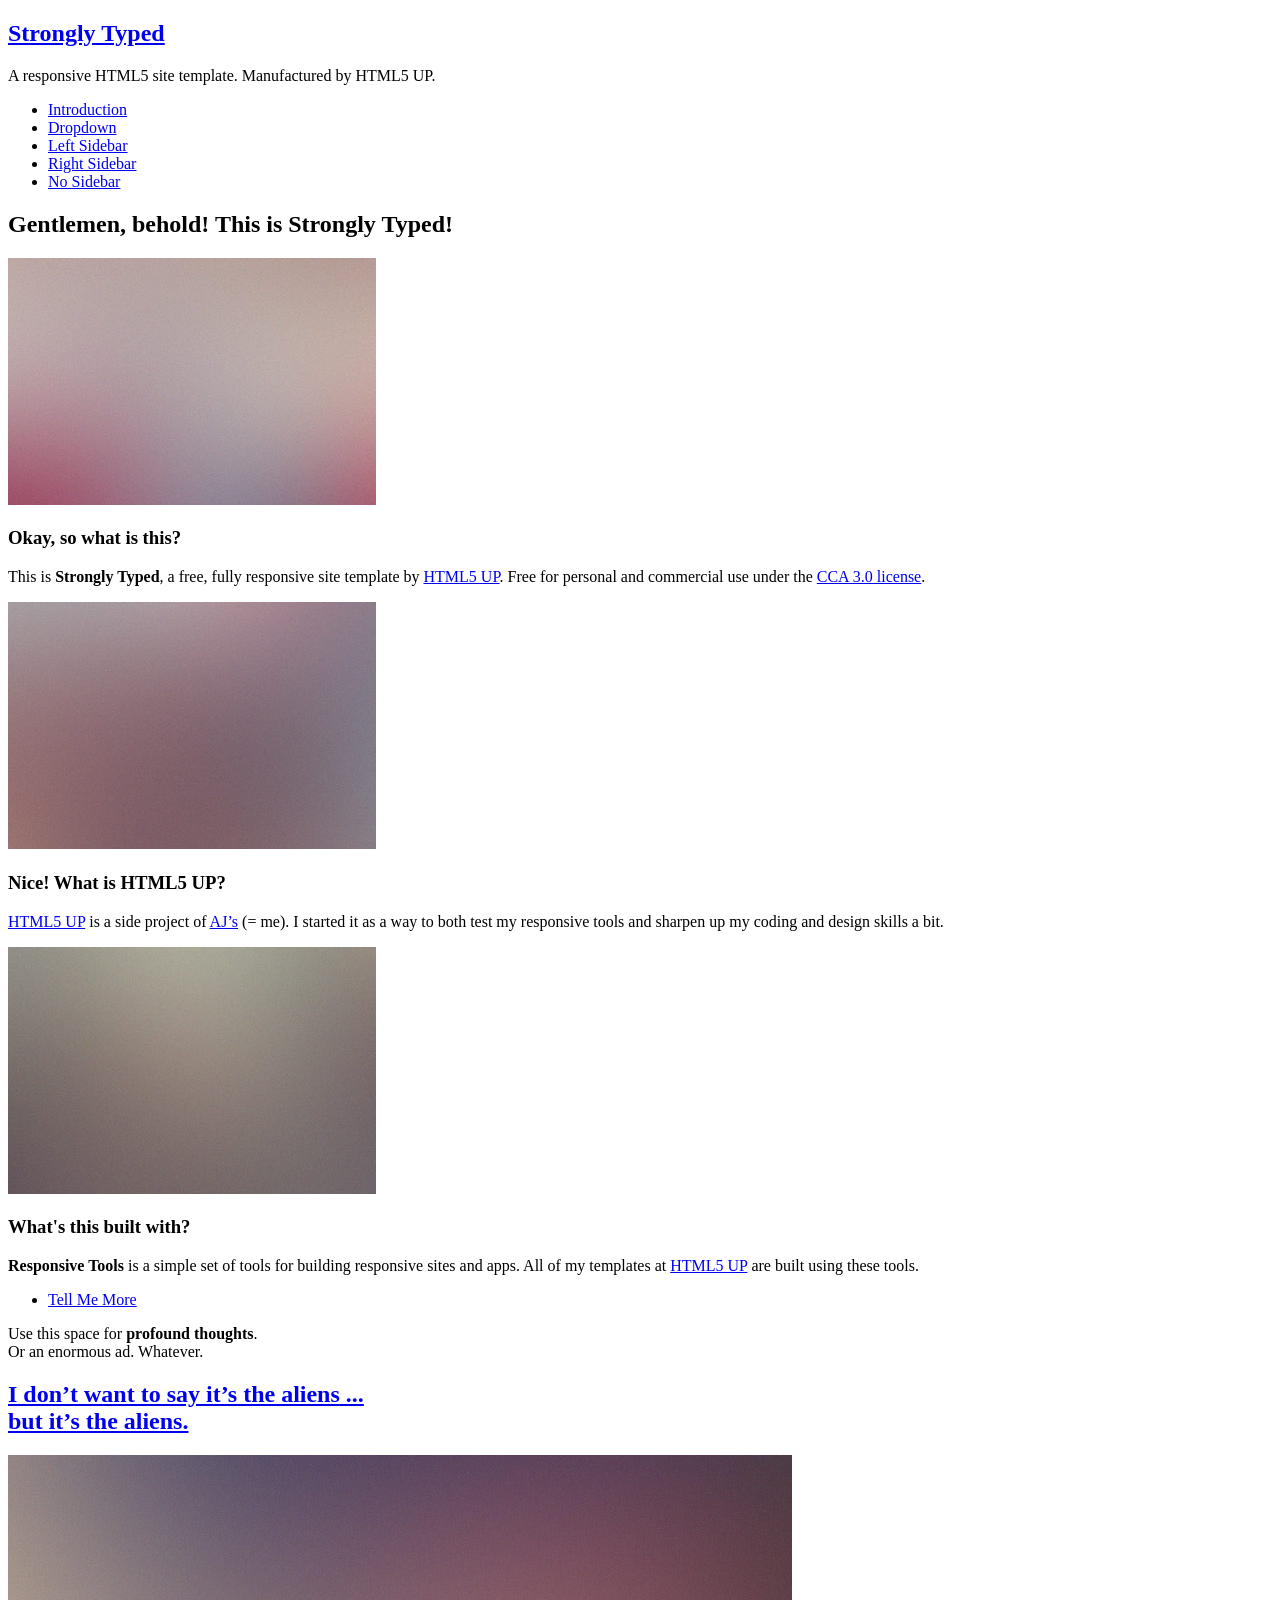
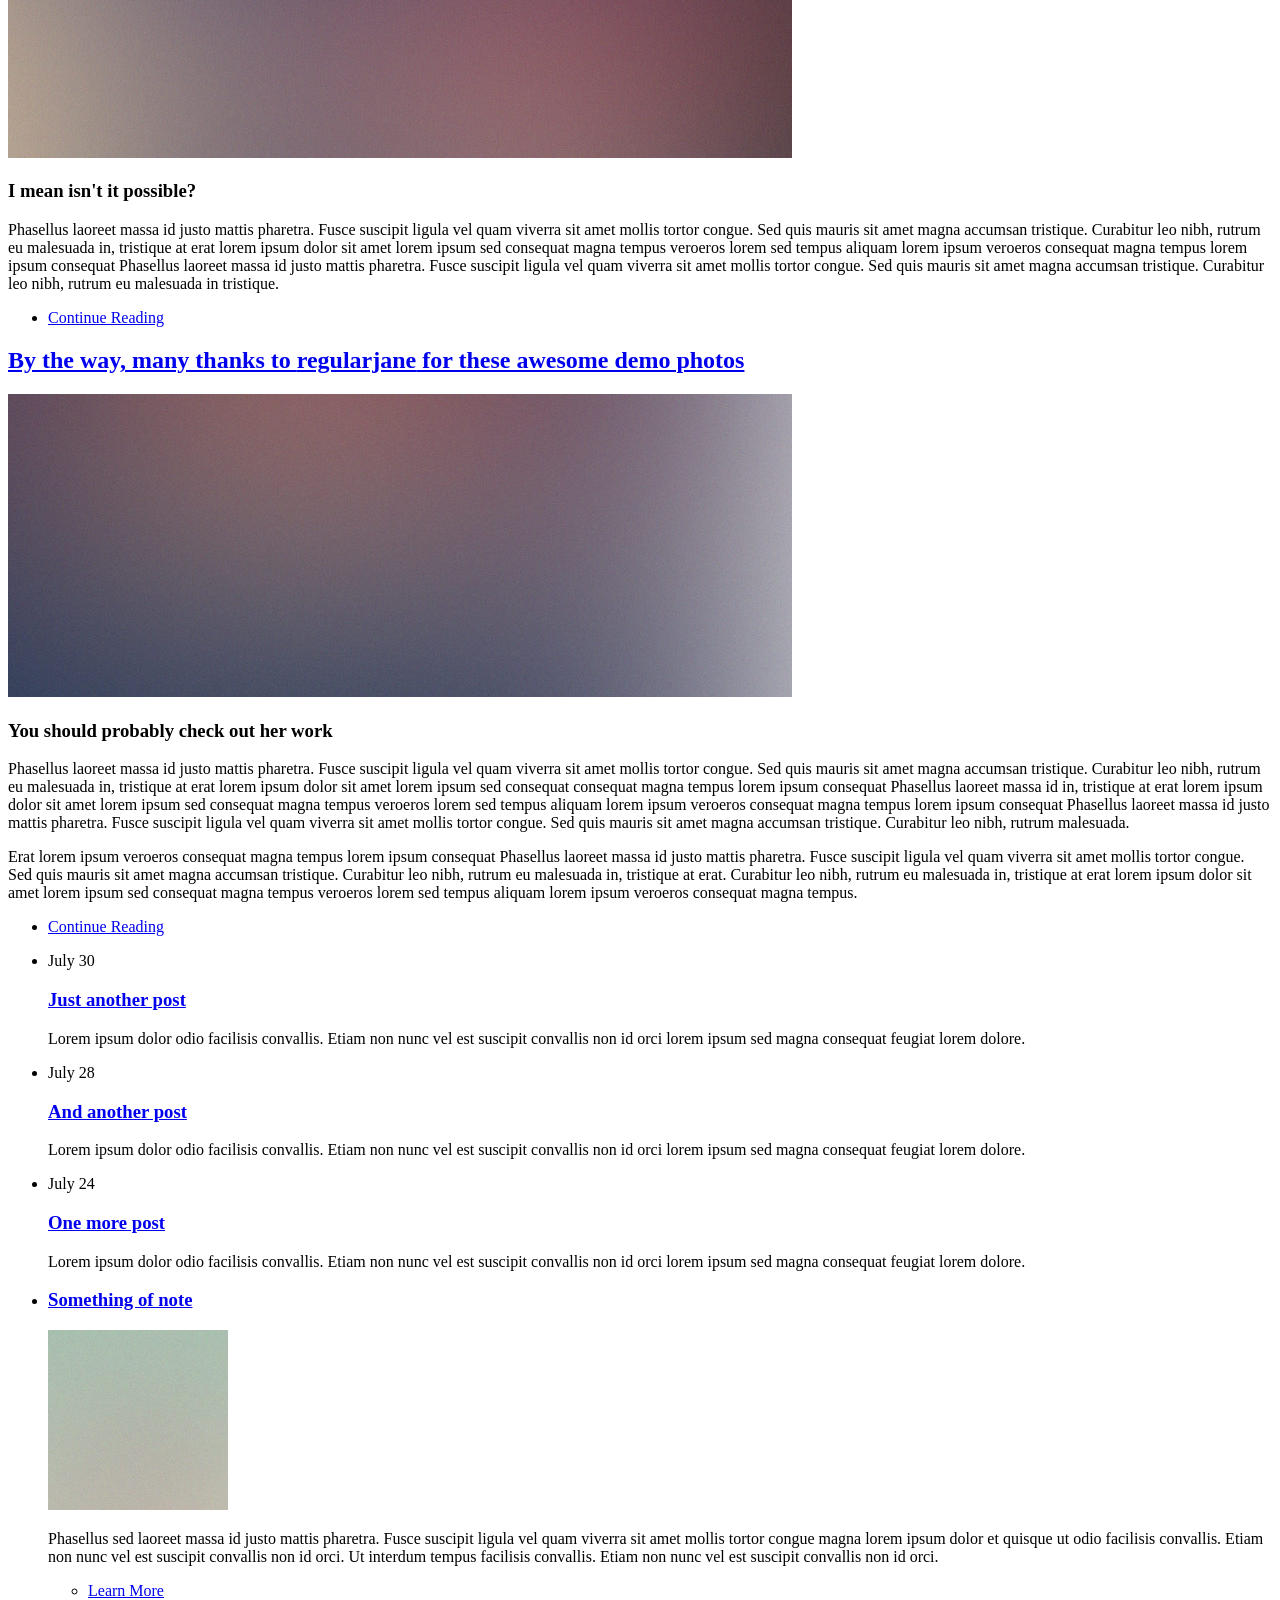
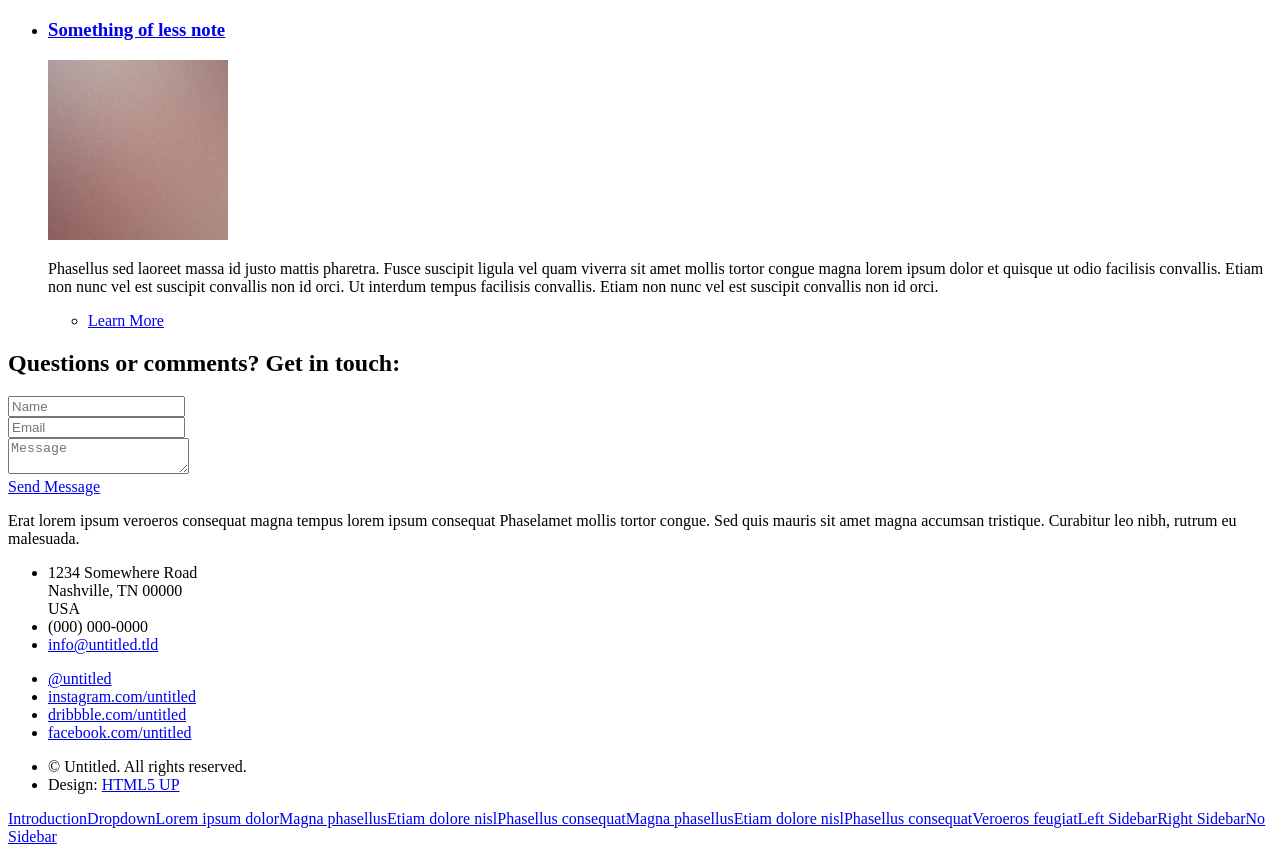
==== index.html @ d9e0e722 "change: initial commit" ====
<!DOCTYPE HTML>
<!--
	CCA 3.0 license (html5up.net/license)
-->

<html>
	<head>
		<title>AVB Community</title>
		<meta charset="utf-8" />
		<meta name="viewport" content="width=device-width, initial-scale=1, user-scalable=no" />
		<link rel="stylesheet" href="assets/css/main.css" />
	</head>
	<body class="homepage is-preload">
		<div id="page-wrapper">

			<!-- Header -->
				<section id="header">
					<div class="container">

						<!-- Logo -->
							<h1 id="logo"><a href="index.html">Strongly Typed</a></h1>
							<p>A responsive HTML5 site template. Manufactured by HTML5 UP.</p>

						<!-- Nav -->
							<nav id="nav">
								<ul>
									<li><a class="icon solid fa-home" href="index.html"><span>Introduction</span></a></li>
									<li>
										<a href="#" class="icon fa-chart-bar"><span>Dropdown</span></a>
										<ul>
											<li><a href="#">Lorem ipsum dolor</a></li>
											<li><a href="#">Magna phasellus</a></li>
											<li><a href="#">Etiam dolore nisl</a></li>
											<li>
												<a href="#">Phasellus consequat</a>
												<ul>
													<li><a href="#">Magna phasellus</a></li>
													<li><a href="#">Etiam dolore nisl</a></li>
													<li><a href="#">Phasellus consequat</a></li>
												</ul>
											</li>
											<li><a href="#">Veroeros feugiat</a></li>
										</ul>
									</li>
									<li><a class="icon solid fa-cog" href="left-sidebar.html"><span>Left Sidebar</span></a></li>
									<li><a class="icon solid fa-retweet" href="right-sidebar.html"><span>Right Sidebar</span></a></li>
									<li><a class="icon solid fa-sitemap" href="no-sidebar.html"><span>No Sidebar</span></a></li>
								</ul>
							</nav>

					</div>
				</section>

			<!-- Features -->
				<section id="features">
					<div class="container">
						<header>
							<h2>Gentlemen, behold! This is <strong>Strongly Typed</strong>!</h2>
						</header>
						<div class="row aln-center">
							<div class="col-4 col-6-medium col-12-small">

								<!-- Feature -->
									<section>
										<a href="#" class="image featured"><img src="images/pic01.jpg" alt="" /></a>
										<header>
											<h3>Okay, so what is this?</h3>
										</header>
										<p>This is <strong>Strongly Typed</strong>, a free, fully responsive site template
										by <a href="http://html5up.net">HTML5 UP</a>. Free for personal and commercial use under the
										<a href="http://html5up.net/license">CCA 3.0 license</a>.</p>
									</section>

							</div>
							<div class="col-4 col-6-medium col-12-small">

								<!-- Feature -->
									<section>
										<a href="#" class="image featured"><img src="images/pic02.jpg" alt="" /></a>
										<header>
											<h3>Nice! What is HTML5 UP?</h3>
										</header>
										<p><a href="http://html5up.net">HTML5 UP</a> is a side project of <a href="http://twitter.com/ajlkn">AJ’s</a> (= me).
										I started it as a way to both test my responsive tools and sharpen up my coding
										and design skills a bit.</p>
									</section>

							</div>
							<div class="col-4 col-6-medium col-12-small">

								<!-- Feature -->
									<section>
										<a href="#" class="image featured"><img src="images/pic03.jpg" alt="" /></a>
										<header>
											<h3>What's this built with?</h3>
										</header>
										<p><strong>Responsive Tools</strong> is a simple set of tools for building responsive
										sites and apps. All of my templates at <a href="http://html5up.net">HTML5 UP</a> are built using these tools.</p>
									</section>

							</div>
							<div class="col-12">
								<ul class="actions">
									<li><a href="#" class="button icon solid fa-file">Tell Me More</a></li>
								</ul>
							</div>
						</div>
					</div>
				</section>

			<!-- Banner -->
				<section id="banner">
					<div class="container">
						<p>Use this space for <strong>profound thoughts</strong>.<br />
						Or an enormous ad. Whatever.</p>
					</div>
				</section>

			<!-- Main -->
				<section id="main">
					<div class="container">
						<div class="row">

							<!-- Content -->
								<div id="content" class="col-8 col-12-medium">

									<!-- Post -->
										<article class="box post">
											<header>
												<h2><a href="#">I don’t want to say <strong>it’s the aliens</strong> ...<br />
												but it’s the aliens.</a></h2>
											</header>
											<a href="#" class="image featured"><img src="images/pic04.jpg" alt="" /></a>
											<h3>I mean isn't it possible?</h3>
											<p>Phasellus laoreet massa id justo mattis pharetra. Fusce suscipit
											ligula vel quam viverra sit amet mollis tortor congue. Sed quis mauris
											sit amet magna accumsan tristique. Curabitur leo nibh, rutrum eu malesuada
											in, tristique at erat lorem ipsum dolor sit amet lorem ipsum sed consequat
											magna tempus veroeros lorem sed tempus aliquam lorem ipsum veroeros
											consequat magna tempus lorem ipsum consequat Phasellus laoreet massa id
											justo mattis pharetra. Fusce suscipit ligula vel quam viverra sit amet
											mollis tortor congue. Sed quis mauris sit amet magna accumsan tristique.
											Curabitur leo nibh, rutrum eu malesuada in tristique.</p>
											<ul class="actions">
												<li><a href="#" class="button icon solid fa-file">Continue Reading</a></li>
											</ul>
										</article>

									<!-- Post -->
										<article class="box post">
											<header>
												<h2><a href="#">By the way, many thanks to <strong>regularjane</strong>
												for these awesome demo photos</a></h2>
											</header>
											<a href="#" class="image featured"><img src="images/pic05.jpg" alt="" /></a>
											<h3>You should probably check out her work</h3>
											<p>Phasellus laoreet massa id justo mattis pharetra. Fusce suscipit
											ligula vel quam viverra sit amet mollis tortor congue. Sed quis mauris
											sit amet magna accumsan tristique. Curabitur leo nibh, rutrum eu malesuada
											in, tristique at erat lorem ipsum dolor sit amet lorem ipsum sed consequat
											consequat magna tempus lorem ipsum consequat Phasellus laoreet massa id
											in, tristique at erat lorem ipsum dolor sit amet lorem ipsum sed consequat
											magna tempus veroeros lorem sed tempus aliquam lorem ipsum veroeros
											consequat magna tempus lorem ipsum consequat Phasellus laoreet massa id
											justo mattis pharetra. Fusce suscipit ligula vel quam viverra sit amet
											mollis tortor congue. Sed quis mauris sit amet magna accumsan tristique.
											Curabitur leo nibh, rutrum malesuada.</p>
											<p>Erat lorem ipsum veroeros consequat magna tempus lorem ipsum consequat
											Phasellus laoreet massa id justo mattis pharetra. Fusce suscipit ligula
											vel quam viverra sit amet mollis tortor congue. Sed quis mauris sit amet
											magna accumsan tristique. Curabitur leo nibh, rutrum eu malesuada in,
											tristique at erat. Curabitur leo nibh, rutrum eu malesuada in, tristique
											at erat lorem ipsum dolor sit amet lorem ipsum sed consequat magna
											tempus veroeros lorem sed tempus aliquam lorem ipsum veroeros consequat
											magna tempus.</p>
											<ul class="actions">
												<li><a href="#" class="button icon solid fa-file">Continue Reading</a></li>
											</ul>
										</article>

								</div>

							<!-- Sidebar -->
								<div id="sidebar" class="col-4 col-12-medium">

									<!-- Excerpts -->
										<section>
											<ul class="divided">
												<li>

													<!-- Excerpt -->
														<article class="box excerpt">
															<header>
																<span class="date">July 30</span>
																<h3><a href="#">Just another post</a></h3>
															</header>
															<p>Lorem ipsum dolor odio facilisis convallis. Etiam non nunc vel est
															suscipit convallis non id orci lorem ipsum sed magna consequat feugiat lorem dolore.</p>
														</article>

												</li>
												<li>

													<!-- Excerpt -->
														<article class="box excerpt">
															<header>
																<span class="date">July 28</span>
																<h3><a href="#">And another post</a></h3>
															</header>
															<p>Lorem ipsum dolor odio facilisis convallis. Etiam non nunc vel est
															suscipit convallis non id orci lorem ipsum sed magna consequat feugiat lorem dolore.</p>
														</article>

												</li>
												<li>

													<!-- Excerpt -->
														<article class="box excerpt">
															<header>
																<span class="date">July 24</span>
																<h3><a href="#">One more post</a></h3>
															</header>
															<p>Lorem ipsum dolor odio facilisis convallis. Etiam non nunc vel est
															suscipit convallis non id orci lorem ipsum sed magna consequat feugiat lorem dolore.</p>
														</article>

												</li>
											</ul>
										</section>

									<!-- Highlights -->
										<section>
											<ul class="divided">
												<li>

													<!-- Highlight -->
														<article class="box highlight">
															<header>
																<h3><a href="#">Something of note</a></h3>
															</header>
															<a href="#" class="image left"><img src="images/pic06.jpg" alt="" /></a>
															<p>Phasellus sed laoreet massa id justo mattis pharetra. Fusce suscipit ligula vel quam
															viverra sit amet mollis tortor congue magna lorem ipsum dolor et quisque ut odio facilisis
															convallis. Etiam non nunc vel est suscipit convallis non id orci. Ut interdum tempus
															facilisis convallis. Etiam non nunc vel est suscipit convallis non id orci.</p>
															<ul class="actions">
																<li><a href="#" class="button icon solid fa-file">Learn More</a></li>
															</ul>
														</article>

												</li>
												<li>

													<!-- Highlight -->
														<article class="box highlight">
															<header>
																<h3><a href="#">Something of less note</a></h3>
															</header>
															<a href="#" class="image left"><img src="images/pic07.jpg" alt="" /></a>
															<p>Phasellus sed laoreet massa id justo mattis pharetra. Fusce suscipit ligula vel quam
															viverra sit amet mollis tortor congue magna lorem ipsum dolor et quisque ut odio facilisis
															convallis. Etiam non nunc vel est suscipit convallis non id orci. Ut interdum tempus
															facilisis convallis. Etiam non nunc vel est suscipit convallis non id orci.</p>
															<ul class="actions">
																<li><a href="#" class="button icon solid fa-file">Learn More</a></li>
															</ul>
														</article>

												</li>
											</ul>
										</section>

								</div>

						</div>
					</div>
				</section>

			<!-- Footer -->
				<section id="footer">
					<div class="container">
						<header>
							<h2>Questions or comments? <strong>Get in touch:</strong></h2>
						</header>
						<div class="row">
							<div class="col-6 col-12-medium">
								<section>
									<form method="post" action="#">
										<div class="row gtr-50">
											<div class="col-6 col-12-small">
												<input name="name" placeholder="Name" type="text" />
											</div>
											<div class="col-6 col-12-small">
												<input name="email" placeholder="Email" type="text" />
											</div>
											<div class="col-12">
												<textarea name="message" placeholder="Message"></textarea>
											</div>
											<div class="col-12">
												<a href="#" class="form-button-submit button icon solid fa-envelope">Send Message</a>
											</div>
										</div>
									</form>
								</section>
							</div>
							<div class="col-6 col-12-medium">
								<section>
									<p>Erat lorem ipsum veroeros consequat magna tempus lorem ipsum consequat Phaselamet
									mollis tortor congue. Sed quis mauris sit amet magna accumsan tristique. Curabitur
									leo nibh, rutrum eu malesuada.</p>
									<div class="row">
										<div class="col-6 col-12-small">
											<ul class="icons">
												<li class="icon solid fa-home">
													1234 Somewhere Road<br />
													Nashville, TN 00000<br />
													USA
												</li>
												<li class="icon solid fa-phone">
													(000) 000-0000
												</li>
												<li class="icon solid fa-envelope">
													<a href="#">info@untitled.tld</a>
												</li>
											</ul>
										</div>
										<div class="col-6 col-12-small">
											<ul class="icons">
												<li class="icon brands fa-twitter">
													<a href="#">@untitled</a>
												</li>
												<li class="icon brands fa-instagram">
													<a href="#">instagram.com/untitled</a>
												</li>
												<li class="icon brands fa-dribbble">
													<a href="#">dribbble.com/untitled</a>
												</li>
												<li class="icon brands fa-facebook-f">
													<a href="#">facebook.com/untitled</a>
												</li>
											</ul>
										</div>
									</div>
								</section>
							</div>
						</div>
					</div>
					<div id="copyright" class="container">
						<ul class="links">
							<li>&copy; Untitled. All rights reserved.</li><li>Design: <a href="http://html5up.net">HTML5 UP</a></li>
						</ul>
					</div>
				</section>

		</div>

		<!-- Scripts -->
			<script src="assets/js/jquery.min.js"></script>
			<script src="assets/js/jquery.dropotron.min.js"></script>
			<script src="assets/js/browser.min.js"></script>
			<script src="assets/js/breakpoints.min.js"></script>
			<script src="assets/js/util.js"></script>
			<script src="assets/js/main.js"></script>

	</body>
</html>
---- assets/css/main.css ----
@import url("fontawesome-all.min.css");
@import url("https://fonts.googleapis.com/css?family=Source+Sans+Pro:300,400,600|Arvo:700");

/*
	Strongly Typed by HTML5 UP
	html5up.net | @ajlkn
	Free for personal and commercial use under the CCA 3.0 license (html5up.net/license)
*/

html, body, div, span, applet, object,
iframe, h1, h2, h3, h4, h5, h6, p, blockquote,
pre, a, abbr, acronym, address, big, cite,
code, del, dfn, em, img, ins, kbd, q, s, samp,
small, strike, strong, sub, sup, tt, var, b,
u, i, center, dl, dt, dd, ol, ul, li, fieldset,
form, label, legend, table, caption, tbody,
tfoot, thead, tr, th, td, article, aside,
canvas, details, embed, figure, figcaption,
footer, header, hgroup, menu, nav, output, ruby,
section, summary, time, mark, audio, video {
	margin: 0;
	padding: 0;
	border: 0;
	font-size: 100%;
	font: inherit;
	vertical-align: baseline;}

article, aside, details, figcaption, figure,
footer, header, hgroup, menu, nav, section {
	display: block;}

body {
	line-height: 1;
}

ol, ul {
	list-style: none;
}

blockquote, q {
	quotes: none;
}

	blockquote:before, blockquote:after, q:before, q:after {
		content: '';
		content: none;
	}

table {
	border-collapse: collapse;
	border-spacing: 0;
}

body {
	-webkit-text-size-adjust: none;
}

mark {
	background-color: transparent;
	color: inherit;
}

input::-moz-focus-inner {
	border: 0;
	padding: 0;
}

input, select, textarea {
	-moz-appearance: none;
	-webkit-appearance: none;
	-ms-appearance: none;
	appearance: none;
}

/* Basic */

	html {
		box-sizing: border-box;
	}

	*, *:before, *:after {
		box-sizing: inherit;
	}

	body {
		background: #f0f0f0;
	}

		body.is-preload *, body.is-preload *:before, body.is-preload *:after {
			-moz-animation: none !important;
			-webkit-animation: none !important;
			-ms-animation: none !important;
			animation: none !important;
			-moz-transition: none !important;
			-webkit-transition: none !important;
			-ms-transition: none !important;
			transition: none !important;
		}

	body, input, textarea, select {
		font-family: 'Source Sans Pro';
		font-weight: 300;
		color: #777;
		line-height: 1.65em;
		font-size: 15pt;
	}

	h1, h2, h3, h4, h5, h6 {
		font-weight: 600;
		text-transform: uppercase;
		color: #888;
	}

	h1 a, h2 a, h3 a, h4 a, h5 a, h6 a {
		color: inherit;
		text-decoration: none;
		border: 0;
	}

	h2 {
		font-size: 1.65em;
		font-weight: 400;
		letter-spacing: 4px;
		margin: 0 0 1.5em 0;
		line-height: 1.75em;
	}

	h3 {
		font-size: 1em;
		letter-spacing: 2px;
		margin: 0 0 1.25em 0;
	}

	a {
		-moz-transition: color 0.25s ease-in-out, border-bottom-color 0.25s ease-in-out;
		-webkit-transition: color 0.25s ease-in-out, border-bottom-color 0.25s ease-in-out;
		-ms-transition: color 0.25s ease-in-out, border-bottom-color 0.25s ease-in-out;
		transition: color 0.25s ease-in-out, border-bottom-color 0.25s ease-in-out;
		color: #666;
		text-decoration: none;
		border-bottom: solid 1px #ddd;
	}

		a strong {
			-moz-transition: color 0.25s ease-in-out, border-bottom-color 0.25s ease-in-out;
			-webkit-transition: color 0.25s ease-in-out, border-bottom-color 0.25s ease-in-out;
			-ms-transition: color 0.25s ease-in-out, border-bottom-color 0.25s ease-in-out;
			transition: color 0.25s ease-in-out, border-bottom-color 0.25s ease-in-out;
		}

		a:hover {
			color: #ed786a;
			border-bottom-color: rgba(255, 255, 255, 0);
		}

			a:hover strong {
				color: #ed786a;
			}

	strong, b {
		font-weight: 600;
		color: #666;
	}

	em, i {
		font-style: italic;
	}

	sub {
		position: relative;
		top: 0.5em;
		font-size: 0.8em;
	}

	sup {
		position: relative;
		top: -0.5em;
		font-size: 0.8em;
	}

	hr {
		border: 0;
		border-top: solid 1px #ddd;
	}

	blockquote {
		border-left: solid 0.5em #ddd;
		padding: 1em 0 1em 2em;
		font-style: italic;
	}

	p {
		text-align: justify;
		margin-bottom: 2em;
	}

	ul, ol, dl, table, blockquote {
		margin-bottom: 2em;
	}

	br.clear {
		clear: both;
	}

/* Container */

	.container {
		margin: 0 auto;
		max-width: 100%;
		width: 70em;
	}

		@media screen and (max-width: 1680px) {

			.container {
				width: 68em;
			}

		}

		@media screen and (max-width: 1280px) {

			.container {
				width: calc(100% - 80px);
			}

		}

		@media screen and (max-width: 980px) {

			.container {
				width: calc(100% - 100px);
			}

		}

		@media screen and (max-width: 736px) {

			.container {
				width: calc(100% - 40px);
			}

		}

/* Row */

	.row {
		display: flex;
		flex-wrap: wrap;
		box-sizing: border-box;
		align-items: stretch;
	}

		.row > * {
			box-sizing: border-box;
		}

		.row.gtr-uniform > * > :last-child {
			margin-bottom: 0;
		}

		.row.aln-left {
			justify-content: flex-start;
		}

		.row.aln-center {
			justify-content: center;
		}

		.row.aln-right {
			justify-content: flex-end;
		}

		.row.aln-top {
			align-items: flex-start;
		}

		.row.aln-middle {
			align-items: center;
		}

		.row.aln-bottom {
			align-items: flex-end;
		}

		.row > .imp {
			order: -1;
		}

		.row > .col-1 {
			width: 8.33333%;
		}

		.row > .off-1 {
			margin-left: 8.33333%;
		}

		.row > .col-2 {
			width: 16.66667%;
		}

		.row > .off-2 {
			margin-left: 16.66667%;
		}

		.row > .col-3 {
			width: 25%;
		}

		.row > .off-3 {
			margin-left: 25%;
		}

		.row > .col-4 {
			width: 33.33333%;
		}

		.row > .off-4 {
			margin-left: 33.33333%;
		}

		.row > .col-5 {
			width: 41.66667%;
		}

		.row > .off-5 {
			margin-left: 41.66667%;
		}

		.row > .col-6 {
			width: 50%;
		}

		.row > .off-6 {
			margin-left: 50%;
		}

		.row > .col-7 {
			width: 58.33333%;
		}

		.row > .off-7 {
			margin-left: 58.33333%;
		}

		.row > .col-8 {
			width: 66.66667%;
		}

		.row > .off-8 {
			margin-left: 66.66667%;
		}

		.row > .col-9 {
			width: 75%;
		}

		.row > .off-9 {
			margin-left: 75%;
		}

		.row > .col-10 {
			width: 83.33333%;
		}

		.row > .off-10 {
			margin-left: 83.33333%;
		}

		.row > .col-11 {
			width: 91.66667%;
		}

		.row > .off-11 {
			margin-left: 91.66667%;
		}

		.row > .col-12 {
			width: 100%;
		}

		.row > .off-12 {
			margin-left: 100%;
		}

		.row.gtr-0 {
			margin-top: 0px;
			margin-left: 0px;
		}

			.row.gtr-0 > * {
				padding: 0px 0 0 0px;
			}

			.row.gtr-0.gtr-uniform {
				margin-top: 0px;
			}

				.row.gtr-0.gtr-uniform > * {
					padding-top: 0px;
				}

		.row.gtr-25 {
			margin-top: -12.5px;
			margin-left: -12.5px;
		}

			.row.gtr-25 > * {
				padding: 12.5px 0 0 12.5px;
			}

			.row.gtr-25.gtr-uniform {
				margin-top: -12.5px;
			}

				.row.gtr-25.gtr-uniform > * {
					padding-top: 12.5px;
				}

		.row.gtr-50 {
			margin-top: -25px;
			margin-left: -25px;
		}

			.row.gtr-50 > * {
				padding: 25px 0 0 25px;
			}

			.row.gtr-50.gtr-uniform {
				margin-top: -25px;
			}

				.row.gtr-50.gtr-uniform > * {
					padding-top: 25px;
				}

		.row {
			margin-top: -50px;
			margin-left: -50px;
		}

			.row > * {
				padding: 50px 0 0 50px;
			}

			.row.gtr-uniform {
				margin-top: -50px;
			}

				.row.gtr-uniform > * {
					padding-top: 50px;
				}

		.row.gtr-150 {
			margin-top: -75px;
			margin-left: -75px;
		}

			.row.gtr-150 > * {
				padding: 75px 0 0 75px;
			}

			.row.gtr-150.gtr-uniform {
				margin-top: -75px;
			}

				.row.gtr-150.gtr-uniform > * {
					padding-top: 75px;
				}

		.row.gtr-200 {
			margin-top: -100px;
			margin-left: -100px;
		}

			.row.gtr-200 > * {
				padding: 100px 0 0 100px;
			}

			.row.gtr-200.gtr-uniform {
				margin-top: -100px;
			}

				.row.gtr-200.gtr-uniform > * {
					padding-top: 100px;
				}

		@media screen and (max-width: 1680px) {

			.row {
				display: flex;
				flex-wrap: wrap;
				box-sizing: border-box;
				align-items: stretch;
			}

				.row > * {
					box-sizing: border-box;
				}

				.row.gtr-uniform > * > :last-child {
					margin-bottom: 0;
				}

				.row.aln-left {
					justify-content: flex-start;
				}

				.row.aln-center {
					justify-content: center;
				}

				.row.aln-right {
					justify-content: flex-end;
				}

				.row.aln-top {
					align-items: flex-start;
				}

				.row.aln-middle {
					align-items: center;
				}

				.row.aln-bottom {
					align-items: flex-end;
				}

				.row > .imp-xlarge {
					order: -1;
				}

				.row > .col-1-xlarge {
					width: 8.33333%;
				}

				.row > .off-1-xlarge {
					margin-left: 8.33333%;
				}

				.row > .col-2-xlarge {
					width: 16.66667%;
				}

				.row > .off-2-xlarge {
					margin-left: 16.66667%;
				}

				.row > .col-3-xlarge {
					width: 25%;
				}

				.row > .off-3-xlarge {
					margin-left: 25%;
				}

				.row > .col-4-xlarge {
					width: 33.33333%;
				}

				.row > .off-4-xlarge {
					margin-left: 33.33333%;
				}

				.row > .col-5-xlarge {
					width: 41.66667%;
				}

				.row > .off-5-xlarge {
					margin-left: 41.66667%;
				}

				.row > .col-6-xlarge {
					width: 50%;
				}

				.row > .off-6-xlarge {
					margin-left: 50%;
				}

				.row > .col-7-xlarge {
					width: 58.33333%;
				}

				.row > .off-7-xlarge {
					margin-left: 58.33333%;
				}

				.row > .col-8-xlarge {
					width: 66.66667%;
				}

				.row > .off-8-xlarge {
					margin-left: 66.66667%;
				}

				.row > .col-9-xlarge {
					width: 75%;
				}

				.row > .off-9-xlarge {
					margin-left: 75%;
				}

				.row > .col-10-xlarge {
					width: 83.33333%;
				}

				.row > .off-10-xlarge {
					margin-left: 83.33333%;
				}

				.row > .col-11-xlarge {
					width: 91.66667%;
				}

				.row > .off-11-xlarge {
					margin-left: 91.66667%;
				}

				.row > .col-12-xlarge {
					width: 100%;
				}

				.row > .off-12-xlarge {
					margin-left: 100%;
				}

				.row.gtr-0 {
					margin-top: 0px;
					margin-left: 0px;
				}

					.row.gtr-0 > * {
						padding: 0px 0 0 0px;
					}

					.row.gtr-0.gtr-uniform {
						margin-top: 0px;
					}

						.row.gtr-0.gtr-uniform > * {
							padding-top: 0px;
						}

				.row.gtr-25 {
					margin-top: -12.5px;
					margin-left: -12.5px;
				}

					.row.gtr-25 > * {
						padding: 12.5px 0 0 12.5px;
					}

					.row.gtr-25.gtr-uniform {
						margin-top: -12.5px;
					}

						.row.gtr-25.gtr-uniform > * {
							padding-top: 12.5px;
						}

				.row.gtr-50 {
					margin-top: -25px;
					margin-left: -25px;
				}

					.row.gtr-50 > * {
						padding: 25px 0 0 25px;
					}

					.row.gtr-50.gtr-uniform {
						margin-top: -25px;
					}

						.row.gtr-50.gtr-uniform > * {
							padding-top: 25px;
						}

				.row {
					margin-top: -50px;
					margin-left: -50px;
				}

					.row > * {
						padding: 50px 0 0 50px;
					}

					.row.gtr-uniform {
						margin-top: -50px;
					}

						.row.gtr-uniform > * {
							padding-top: 50px;
						}

				.row.gtr-150 {
					margin-top: -75px;
					margin-left: -75px;
				}

					.row.gtr-150 > * {
						padding: 75px 0 0 75px;
					}

					.row.gtr-150.gtr-uniform {
						margin-top: -75px;
					}

						.row.gtr-150.gtr-uniform > * {
							padding-top: 75px;
						}

				.row.gtr-200 {
					margin-top: -100px;
					margin-left: -100px;
				}

					.row.gtr-200 > * {
						padding: 100px 0 0 100px;
					}

					.row.gtr-200.gtr-uniform {
						margin-top: -100px;
					}

						.row.gtr-200.gtr-uniform > * {
							padding-top: 100px;
						}

		}

		@media screen and (max-width: 1280px) {

			.row {
				display: flex;
				flex-wrap: wrap;
				box-sizing: border-box;
				align-items: stretch;
			}

				.row > * {
					box-sizing: border-box;
				}

				.row.gtr-uniform > * > :last-child {
					margin-bottom: 0;
				}

				.row.aln-left {
					justify-content: flex-start;
				}

				.row.aln-center {
					justify-content: center;
				}

				.row.aln-right {
					justify-content: flex-end;
				}

				.row.aln-top {
					align-items: flex-start;
				}

				.row.aln-middle {
					align-items: center;
				}

				.row.aln-bottom {
					align-items: flex-end;
				}

				.row > .imp-large {
					order: -1;
				}

				.row > .col-1-large {
					width: 8.33333%;
				}

				.row > .off-1-large {
					margin-left: 8.33333%;
				}

				.row > .col-2-large {
					width: 16.66667%;
				}

				.row > .off-2-large {
					margin-left: 16.66667%;
				}

				.row > .col-3-large {
					width: 25%;
				}

				.row > .off-3-large {
					margin-left: 25%;
				}

				.row > .col-4-large {
					width: 33.33333%;
				}

				.row > .off-4-large {
					margin-left: 33.33333%;
				}

				.row > .col-5-large {
					width: 41.66667%;
				}

				.row > .off-5-large {
					margin-left: 41.66667%;
				}

				.row > .col-6-large {
					width: 50%;
				}

				.row > .off-6-large {
					margin-left: 50%;
				}

				.row > .col-7-large {
					width: 58.33333%;
				}

				.row > .off-7-large {
					margin-left: 58.33333%;
				}

				.row > .col-8-large {
					width: 66.66667%;
				}

				.row > .off-8-large {
					margin-left: 66.66667%;
				}

				.row > .col-9-large {
					width: 75%;
				}

				.row > .off-9-large {
					margin-left: 75%;
				}

				.row > .col-10-large {
					width: 83.33333%;
				}

				.row > .off-10-large {
					margin-left: 83.33333%;
				}

				.row > .col-11-large {
					width: 91.66667%;
				}

				.row > .off-11-large {
					margin-left: 91.66667%;
				}

				.row > .col-12-large {
					width: 100%;
				}

				.row > .off-12-large {
					margin-left: 100%;
				}

				.row.gtr-0 {
					margin-top: 0px;
					margin-left: 0px;
				}

					.row.gtr-0 > * {
						padding: 0px 0 0 0px;
					}

					.row.gtr-0.gtr-uniform {
						margin-top: 0px;
					}

						.row.gtr-0.gtr-uniform > * {
							padding-top: 0px;
						}

				.row.gtr-25 {
					margin-top: -10px;
					margin-left: -10px;
				}

					.row.gtr-25 > * {
						padding: 10px 0 0 10px;
					}

					.row.gtr-25.gtr-uniform {
						margin-top: -10px;
					}

						.row.gtr-25.gtr-uniform > * {
							padding-top: 10px;
						}

				.row.gtr-50 {
					margin-top: -20px;
					margin-left: -20px;
				}

					.row.gtr-50 > * {
						padding: 20px 0 0 20px;
					}

					.row.gtr-50.gtr-uniform {
						margin-top: -20px;
					}

						.row.gtr-50.gtr-uniform > * {
							padding-top: 20px;
						}

				.row {
					margin-top: -40px;
					margin-left: -40px;
				}

					.row > * {
						padding: 40px 0 0 40px;
					}

					.row.gtr-uniform {
						margin-top: -40px;
					}

						.row.gtr-uniform > * {
							padding-top: 40px;
						}

				.row.gtr-150 {
					margin-top: -60px;
					margin-left: -60px;
				}

					.row.gtr-150 > * {
						padding: 60px 0 0 60px;
					}

					.row.gtr-150.gtr-uniform {
						margin-top: -60px;
					}

						.row.gtr-150.gtr-uniform > * {
							padding-top: 60px;
						}

				.row.gtr-200 {
					margin-top: -80px;
					margin-left: -80px;
				}

					.row.gtr-200 > * {
						padding: 80px 0 0 80px;
					}

					.row.gtr-200.gtr-uniform {
						margin-top: -80px;
					}

						.row.gtr-200.gtr-uniform > * {
							padding-top: 80px;
						}

		}

		@media screen and (max-width: 980px) {

			.row {
				display: flex;
				flex-wrap: wrap;
				box-sizing: border-box;
				align-items: stretch;
			}

				.row > * {
					box-sizing: border-box;
				}

				.row.gtr-uniform > * > :last-child {
					margin-bottom: 0;
				}

				.row.aln-left {
					justify-content: flex-start;
				}

				.row.aln-center {
					justify-content: center;
				}

				.row.aln-right {
					justify-content: flex-end;
				}

				.row.aln-top {
					align-items: flex-start;
				}

				.row.aln-middle {
					align-items: center;
				}

				.row.aln-bottom {
					align-items: flex-end;
				}

				.row > .imp-medium {
					order: -1;
				}

				.row > .col-1-medium {
					width: 8.33333%;
				}

				.row > .off-1-medium {
					margin-left: 8.33333%;
				}

				.row > .col-2-medium {
					width: 16.66667%;
				}

				.row > .off-2-medium {
					margin-left: 16.66667%;
				}

				.row > .col-3-medium {
					width: 25%;
				}

				.row > .off-3-medium {
					margin-left: 25%;
				}

				.row > .col-4-medium {
					width: 33.33333%;
				}

				.row > .off-4-medium {
					margin-left: 33.33333%;
				}

				.row > .col-5-medium {
					width: 41.66667%;
				}

				.row > .off-5-medium {
					margin-left: 41.66667%;
				}

				.row > .col-6-medium {
					width: 50%;
				}

				.row > .off-6-medium {
					margin-left: 50%;
				}

				.row > .col-7-medium {
					width: 58.33333%;
				}

				.row > .off-7-medium {
					margin-left: 58.33333%;
				}

				.row > .col-8-medium {
					width: 66.66667%;
				}

				.row > .off-8-medium {
					margin-left: 66.66667%;
				}

				.row > .col-9-medium {
					width: 75%;
				}

				.row > .off-9-medium {
					margin-left: 75%;
				}

				.row > .col-10-medium {
					width: 83.33333%;
				}

				.row > .off-10-medium {
					margin-left: 83.33333%;
				}

				.row > .col-11-medium {
					width: 91.66667%;
				}

				.row > .off-11-medium {
					margin-left: 91.66667%;
				}

				.row > .col-12-medium {
					width: 100%;
				}

				.row > .off-12-medium {
					margin-left: 100%;
				}

				.row.gtr-0 {
					margin-top: 0px;
					margin-left: 0px;
				}

					.row.gtr-0 > * {
						padding: 0px 0 0 0px;
					}

					.row.gtr-0.gtr-uniform {
						margin-top: 0px;
					}

						.row.gtr-0.gtr-uniform > * {
							padding-top: 0px;
						}

				.row.gtr-25 {
					margin-top: -12.5px;
					margin-left: -12.5px;
				}

					.row.gtr-25 > * {
						padding: 12.5px 0 0 12.5px;
					}

					.row.gtr-25.gtr-uniform {
						margin-top: -12.5px;
					}

						.row.gtr-25.gtr-uniform > * {
							padding-top: 12.5px;
						}

				.row.gtr-50 {
					margin-top: -25px;
					margin-left: -25px;
				}

					.row.gtr-50 > * {
						padding: 25px 0 0 25px;
					}

					.row.gtr-50.gtr-uniform {
						margin-top: -25px;
					}

						.row.gtr-50.gtr-uniform > * {
							padding-top: 25px;
						}

				.row {
					margin-top: -50px;
					margin-left: -50px;
				}

					.row > * {
						padding: 50px 0 0 50px;
					}

					.row.gtr-uniform {
						margin-top: -50px;
					}

						.row.gtr-uniform > * {
							padding-top: 50px;
						}

				.row.gtr-150 {
					margin-top: -75px;
					margin-left: -75px;
				}

					.row.gtr-150 > * {
						padding: 75px 0 0 75px;
					}

					.row.gtr-150.gtr-uniform {
						margin-top: -75px;
					}

						.row.gtr-150.gtr-uniform > * {
							padding-top: 75px;
						}

				.row.gtr-200 {
					margin-top: -100px;
					margin-left: -100px;
				}

					.row.gtr-200 > * {
						padding: 100px 0 0 100px;
					}

					.row.gtr-200.gtr-uniform {
						margin-top: -100px;
					}

						.row.gtr-200.gtr-uniform > * {
							padding-top: 100px;
						}

		}

		@media screen and (max-width: 736px) {

			.row {
				display: flex;
				flex-wrap: wrap;
				box-sizing: border-box;
				align-items: stretch;
			}

				.row > * {
					box-sizing: border-box;
				}

				.row.gtr-uniform > * > :last-child {
					margin-bottom: 0;
				}

				.row.aln-left {
					justify-content: flex-start;
				}

				.row.aln-center {
					justify-content: center;
				}

				.row.aln-right {
					justify-content: flex-end;
				}

				.row.aln-top {
					align-items: flex-start;
				}

				.row.aln-middle {
					align-items: center;
				}

				.row.aln-bottom {
					align-items: flex-end;
				}

				.row > .imp-small {
					order: -1;
				}

				.row > .col-1-small {
					width: 8.33333%;
				}

				.row > .off-1-small {
					margin-left: 8.33333%;
				}

				.row > .col-2-small {
					width: 16.66667%;
				}

				.row > .off-2-small {
					margin-left: 16.66667%;
				}

				.row > .col-3-small {
					width: 25%;
				}

				.row > .off-3-small {
					margin-left: 25%;
				}

				.row > .col-4-small {
					width: 33.33333%;
				}

				.row > .off-4-small {
					margin-left: 33.33333%;
				}

				.row > .col-5-small {
					width: 41.66667%;
				}

				.row > .off-5-small {
					margin-left: 41.66667%;
				}

				.row > .col-6-small {
					width: 50%;
				}

				.row > .off-6-small {
					margin-left: 50%;
				}

				.row > .col-7-small {
					width: 58.33333%;
				}

				.row > .off-7-small {
					margin-left: 58.33333%;
				}

				.row > .col-8-small {
					width: 66.66667%;
				}

				.row > .off-8-small {
					margin-left: 66.66667%;
				}

				.row > .col-9-small {
					width: 75%;
				}

				.row > .off-9-small {
					margin-left: 75%;
				}

				.row > .col-10-small {
					width: 83.33333%;
				}

				.row > .off-10-small {
					margin-left: 83.33333%;
				}

				.row > .col-11-small {
					width: 91.66667%;
				}

				.row > .off-11-small {
					margin-left: 91.66667%;
				}

				.row > .col-12-small {
					width: 100%;
				}

				.row > .off-12-small {
					margin-left: 100%;
				}

				.row.gtr-0 {
					margin-top: 0px;
					margin-left: 0px;
				}

					.row.gtr-0 > * {
						padding: 0px 0 0 0px;
					}

					.row.gtr-0.gtr-uniform {
						margin-top: 0px;
					}

						.row.gtr-0.gtr-uniform > * {
							padding-top: 0px;
						}

				.row.gtr-25 {
					margin-top: -7.5px;
					margin-left: -7.5px;
				}

					.row.gtr-25 > * {
						padding: 7.5px 0 0 7.5px;
					}

					.row.gtr-25.gtr-uniform {
						margin-top: -7.5px;
					}

						.row.gtr-25.gtr-uniform > * {
							padding-top: 7.5px;
						}

				.row.gtr-50 {
					margin-top: -15px;
					margin-left: -15px;
				}

					.row.gtr-50 > * {
						padding: 15px 0 0 15px;
					}

					.row.gtr-50.gtr-uniform {
						margin-top: -15px;
					}

						.row.gtr-50.gtr-uniform > * {
							padding-top: 15px;
						}

				.row {
					margin-top: -30px;
					margin-left: -30px;
				}

					.row > * {
						padding: 30px 0 0 30px;
					}

					.row.gtr-uniform {
						margin-top: -30px;
					}

						.row.gtr-uniform > * {
							padding-top: 30px;
						}

				.row.gtr-150 {
					margin-top: -45px;
					margin-left: -45px;
				}

					.row.gtr-150 > * {
						padding: 45px 0 0 45px;
					}

					.row.gtr-150.gtr-uniform {
						margin-top: -45px;
					}

						.row.gtr-150.gtr-uniform > * {
							padding-top: 45px;
						}

				.row.gtr-200 {
					margin-top: -60px;
					margin-left: -60px;
				}

					.row.gtr-200 > * {
						padding: 60px 0 0 60px;
					}

					.row.gtr-200.gtr-uniform {
						margin-top: -60px;
					}

						.row.gtr-200.gtr-uniform > * {
							padding-top: 60px;
						}

		}

/* Sections/Article */

	section, article {
		margin-bottom: 3em;
	}

	section > :last-child,
	article > :last-child,
	section:last-child,
	article:last-child {
		margin-bottom: 0;
	}

/* Image */

	.image {
		-moz-transition: opacity 0.25s ease-in-out;
		-webkit-transition: opacity 0.25s ease-in-out;
		-ms-transition: opacity 0.25s ease-in-out;
		transition: opacity 0.25s ease-in-out;
		display: inline-block;
		border: solid 6px #ebebeb !important;
	}

		.image:hover {
			opacity: 0.9;
		}

		.image img {
			display: block;
			width: 100%;
		}

		.image.fit {
			display: block;
			width: 100%;
		}

		.image.featured {
			display: block;
			width: 100%;
			margin: 0 0 3.5em 0;
		}

		.image.left {
			float: left;
			margin: 0 1.5em 1.5em 0;
			position: relative;
			top: 0.5em;
		}

		.image.centered {
			display: block;
			margin: 0 0 2em 0;
		}

			.image.centered img {
				margin: 0 auto;
				width: auto;
			}

/* List */

	ul {
		list-style: disc;
		padding-left: 1em;
	}

		ul li {
			padding-left: 0.5em;
			margin: 0.75em 0 0.75em 0;
		}

			ul li:first-child {
				margin-top: 0;
			}

	ol {
		list-style: decimal;
		padding-left: 1em;
	}

		ol li {
			padding-left: 0.5em;
			margin: 0.75em 0 0.75em 0;
		}

			ol li:first-child {
				margin-top: 0;
			}

/* Links */

	ul.links {
		list-style: none;
		padding-left: 0;
	}

		ul.links li {
			display: inline;
			border-left: solid 1px #d0d0d0;
			padding-left: 1em;
			margin: 0 0 0 1em;
		}

			ul.links li:first-child {
				margin-left: 0;
				padding-left: 0;
				border-left: 0;
			}

/* Actions */

	ul.actions {
		margin-top: 2.5em;
		clear: both;
		list-style: none;
		padding-left: 0;
	}

		ul.actions li {
			padding-left: 0;
			display: inline-block;
			margin: 0 0 0 1em;
		}

			ul.actions li:first-child {
				margin-left: 0;
			}

/* Divided */

	ul.divided {
		list-style: none;
		padding-left: 0;
	}

		ul.divided li {
			border-top: solid 2px #e5e5e5;
			padding-left: 0;
			margin: 2.5em 0 0 0;
			padding: 2.5em 0 0 0;
		}

			ul.divided li:first-child {
				border-top: 0;
				margin-top: 0;
				padding-top: 0;
			}

/* Icons */

	ul.icons {
		list-style: none;
		padding-left: 0;
	}

		ul.icons > li {
			position: relative;
			padding: 2em 0 0 3em;
			margin: 0;
		}

			ul.icons > li:before {
				position: absolute;
				left: 0;
				top: 2.6em;
				display: block;
				font-size: 0.8em;
				background: #878787;
				color: #e4e4e4;
				width: 2em;
				height: 2em;
				border-radius: 2em;
				line-height: 2em;
				text-align: center;
				box-shadow: 0.125em 0.175em 0 0 rgba(0, 0, 0, 0.125);
			}

			ul.icons > li:first-child {
				padding-top: 0;
			}

				ul.icons > li:first-child:before {
					top: 0;
				}

/* Form */

	form label {
		font-weight: 600;
		text-transform: uppercase;
		color: #888;
		display: block;
		margin: 0 0 1em 0;
	}

	form input[type="text"],
	form input[type="email"],
	form input[type="password"],
	form select,
	form textarea {
		-moz-transition: background-color 0.25s ease-in-out;
		-webkit-transition: background-color 0.25s ease-in-out;
		-ms-transition: background-color 0.25s ease-in-out;
		transition: background-color 0.25s ease-in-out;
		-webkit-appearance: none;
		display: block;
		border: 0;
		background: #e8e8e8;
		width: 100%;
		box-shadow: inset 2px 2px 0px 0px rgba(0, 0, 0, 0.1);
		border-radius: 4px;
		line-height: 1.25em;
		padding: 0.75em 1em 0.75em 1em;
	}

		form input[type="text"]:focus,
		form input[type="email"]:focus,
		form input[type="password"]:focus,
		form select:focus,
		form textarea:focus {
			background: #f0f0f0;
		}

	form textarea {
		min-height: 11em;
	}

	form ::-webkit-input-placeholder {
		color: #555 !important;
		line-height: 1.35em;
	}

	form :-moz-placeholder {
		color: #555 !important;
	}

	form ::-moz-placeholder {
		color: #555 !important;
	}

	form :-ms-input-placeholder {
		color: #555 !important;
	}

	form ::-moz-focus-inner {
		border: 0;
	}

/* Table */

	table {
		width: 100%;
	}

		table tbody tr {
			border-top: solid 1px #E5E5E5;
		}

			table tbody tr:first-child {
				border-top: 0;
			}

		table td {
			padding: 0.75em 1em 0.75em 1em;
		}

		table th {
			text-align: left;
			font-weight: bold;
			padding: 0.75em 1em 0.75em 1em;
		}

		table thead {
			background: #878787;
			color: #fff;
			font-weight: 400;
			text-transform: uppercase;
			border: 0;
			box-shadow: 0.125em 0.175em 0 0 rgba(0, 0, 0, 0.125);
			font-size: 0.85em;
			letter-spacing: 2px;
		}

		table tfoot {
			background: #F0F0F0;
			border-top: solid 2px #E5E5E5;
		}

/* Button */

	input[type="button"],
	input[type="submit"],
	input[type="reset"],
	button,
	.button {
		-moz-transition: all 0.25s ease-in-out;
		-webkit-transition: all 0.25s ease-in-out;
		-ms-transition: all 0.25s ease-in-out;
		transition: all 0.25s ease-in-out;
		-webkit-appearance: none;
		position: relative;
		display: inline-block;
		background: #ed786a;
		color: #fff !important;
		text-transform: uppercase;
		border-radius: 4px;
		border: 0;
		outline: 0;
		font-size: 1em;
		box-shadow: 0.125em 0.175em 0 0 rgba(0, 0, 0, 0.125);
		font-weight: 600;
		text-align: center;
		font-size: 0.85em;
		letter-spacing: 2px;
		padding: 0.85em 2.75em 0.85em 2.75em;
	}

		input[type="button"].icon:before,
		input[type="submit"].icon:before,
		input[type="reset"].icon:before,
		button.icon:before,
		.button.icon:before {
			position: relative;
			padding-right: 0.75em;
			opacity: 0.5;
			top: 0.05em;
		}

		input[type="button"]:hover,
		input[type="submit"]:hover,
		input[type="reset"]:hover,
		button:hover,
		.button:hover {
			background: #fd887a;
		}

		input[type="button"]:active,
		input[type="submit"]:active,
		input[type="reset"]:active,
		button:active,
		.button:active {
			background: #ed786a;
		}

		input[type="button"].alt,
		input[type="submit"].alt,
		input[type="reset"].alt,
		button.alt,
		.button.alt {
			background: #878787;
		}

			input[type="button"].alt:hover,
			input[type="submit"].alt:hover,
			input[type="reset"].alt:hover,
			button.alt:hover,
			.button.alt:hover {
				background: #979797;
			}

			input[type="button"].alt:active,
			input[type="submit"].alt:active,
			input[type="reset"].alt:active,
			button.alt:active,
			.button.alt:active {
				background: #878787;
			}

/* Box */

	.no-sidebar .box.post > header {
		text-align: center;
	}

	.box.excerpt .date {
		background: #878787;
		color: #fff;
		font-weight: 400;
		text-transform: uppercase;
		border-radius: 4px;
		border: 0;
		box-shadow: 0.125em 0.175em 0 0 rgba(0, 0, 0, 0.125);
		display: inline-block;
		font-size: 0.85em;
		letter-spacing: 2px;
		padding: 0.25em 1em 0.25em 1em;
		margin: 0 0 2.5em 0;
	}

/* Icons */

	.icon {
		text-decoration: none;
		position: relative;
		text-decoration: none;
	}

		.icon:before {
			-moz-osx-font-smoothing: grayscale;
			-webkit-font-smoothing: antialiased;
			display: inline-block;
			font-style: normal;
			font-variant: normal;
			text-rendering: auto;
			line-height: 1;
			text-transform: none !important;
			font-family: 'Font Awesome 5 Free';
			font-weight: 400;
		}

		.icon:before {
			line-height: inherit;
		}

		.icon > .label {
			display: none;
		}

		.icon.solid:before {
			font-weight: 900;
		}

		.icon.brands:before {
			font-family: 'Font Awesome 5 Brands';
		}

/* Page Wrapper */

	#page-wrapper > section {
		margin-bottom: 0;
	}

/* Header */

	#header {
		position: relative;
		position: relative;
		background: #fff;
		text-align: center;
	}

		#header > .container {
			padding: 14em 0 7em 0;
			border-bottom: solid 2px #e5e5e5;
			box-shadow: inset 0px -8px 0px 0px #fff, inset 0px -10px 0px 0px #e5e5e5;
		}

		#header h1 {
			font-family: 'Arvo';
			font-weight: 700;
			color: #ed786a;
			text-shadow: 0.05em 0.075em 0 rgba(0, 0, 0, 0.1);
			font-size: 3em;
			letter-spacing: 13px;
		}

			#header h1 a {
				border: 0;
			}

		#header p {
			text-transform: uppercase;
			font-weight: 400;
			color: #888;
			margin: 2.5em 0 0 0;
			font-size: 0.85em;
			letter-spacing: 3px;
			text-align: center;
		}

/* Nav */

	#nav {
		position: absolute;
		top: 3em;
		left: 0;
		width: 100%;
		cursor: default;
	}

		#nav > ul > li {
			display: inline-block;
			padding-right: 2em;
		}

			#nav > ul > li:last-child {
				padding-right: 0;
			}

			#nav > ul > li > a {
				border: 0;
				text-decoration: none;
				text-transform: uppercase;
				font-weight: 400;
				color: #777;
				outline: 0;
				display: block;
			}

				#nav > ul > li > a:before {
					display: inline-block;
					background: #878787;
					color: #e4e4e4;
					width: 2.25em;
					font-size: 0.8em;
					height: 2.25em;
					border-radius: 2.25em;
					line-height: 2.1em;
					text-align: center;
					box-shadow: 0.125em 0.175em 0 0 rgba(0, 0, 0, 0.125);
					margin-right: 0.75em;
					-moz-transition: color 0.25s ease-in-out, background 0.25s ease-in-out;
					-webkit-transition: color 0.25s ease-in-out, background 0.25s ease-in-out;
					-o-transition: color 0.25s ease-in-out, background 0.25s ease-in-out;
					-ms-transition: color 0.25s ease-in-out, background 0.25s ease-in-out;
					transition: color 0.25s ease-in-out, background 0.25s ease-in-out;
				}

				#nav > ul > li > a > span {
					-moz-transition: color 0.25s ease-in-out;
					-webkit-transition: color 0.25s ease-in-out;
					-o-transition: color 0.25s ease-in-out;
					-ms-transition: color 0.25s ease-in-out;
					transition: color 0.25s ease-in-out;
					font-size: 0.85em;
					letter-spacing: 3px;
				}

			#nav > ul > li > ul {
				display: none;
			}

			#nav > ul > li.active > a:before,
			#nav > ul > li:hover > a:before {
				background: #ED786A;
				color: #fff;
			}

			#nav > ul > li.active > a > span,
			#nav > ul > li:hover > a > span {
				color: #ED786A;
			}

	.dropotron {
		text-align: left;
		border: solid 1px #e5e5e5;
		border-radius: 4px;
		background: #fff;
		background: rgba(255, 255, 255, 0.965);
		box-shadow: 0px 2px 2px 0px rgba(0, 0, 0, 0.1);
		padding: 0.75em 0 0.5em 0;
		min-width: 12em;
		margin-top: calc(-0.5em + 1px);
		margin-left: -2px;
		list-style: none;
	}

		.dropotron.level-0 {
			margin-top: 1.5em;
			margin-left: -1em;
		}

			.dropotron.level-0:after {
				content: '';
				display: block;
				position: absolute;
				left: 1.25em;
				top: calc(-0.75em + 1px);
				border-left: solid 0.75em rgba(255, 255, 255, 0);
				border-right: solid 0.75em rgba(255, 255, 255, 0);
				border-bottom: solid 0.75em #fff;
			}

			.dropotron.level-0:before {
				content: '';
				display: block;
				position: absolute;
				left: 1.25em;
				top: -0.75em;
				border-left: solid 0.75em rgba(255, 255, 255, 0);
				border-right: solid 0.75em rgba(255, 255, 255, 0);
				border-bottom: solid 0.75em #ccc;
			}

		.dropotron span, .dropotron a {
			display: block;
			padding: 0.3em 1em 0.3em 1em;
			border: 0;
			border-top: solid 1px #f0f0f0;
			outline: 0;
		}

		.dropotron li {
			padding-left: 0;
			margin: 0;
		}

			.dropotron li:first-child > span, .dropotron li:first-child > a {
				border-top: 0;
				padding-top: 0;
			}

			.dropotron li:hover > span, .dropotron li:hover > a {
				-moz-transition: color 0.25s ease-in-out, border-bottom-color 0.25s ease-in-out;
				-webkit-transition: color 0.25s ease-in-out, border-bottom-color 0.25s ease-in-out;
				-ms-transition: color 0.25s ease-in-out, border-bottom-color 0.25s ease-in-out;
				transition: color 0.25s ease-in-out, border-bottom-color 0.25s ease-in-out;
				color: #ed786a;
			}

/* Features */

	#features {
		position: relative;
		overflow: hidden;
		background: #fff;
		text-align: center;
		padding: 6em 0;
	}

		#features p {
			text-align: center;
		}

		#features ul.actions {
			margin-top: 1.25em;
		}

/* Banner */

	#banner {
		position: relative;
		overflow: hidden;
		background: #fff;
		color: #fff;
		text-align: center;
		border-top: solid 2px #e5e5e5;
		border-bottom: solid 2px #e5e5e5;
		box-shadow: inset 0px -8px 0px 0px #fff, inset 0px 8px 0px 0px #fff;
		position: relative;
		text-transform: uppercase;
		background: url("../../images/banner.jpg");
		background-size: cover;
		padding: 10em 0;
	}

		#banner p {
			font-weight: 400;
			font-size: 2em;
			line-height: 1.5em;
			letter-spacing: 4px;
			text-align: center;
			margin: 0;
		}

		#banner strong {
			color: inherit;
		}

		#banner > .container {
			position: relative;
		}

			#banner > .container:before, #banner > .container:after {
				content: '';
				display: block;
				position: absolute;
				top: 50%;
				width: 35px;
				height: 141px;
				margin-top: -70px;
				background: url("images/bracket.svg");
				opacity: 0.15;
			}

			#banner > .container:before {
				left: 0;
			}

			#banner > .container:after {
				-moz-transform: scaleX(-1);
				-webkit-transform: scaleX(-1);
				-ms-transform: scaleX(-1);
				transform: scaleX(-1);
				right: 0;
			}

/* Main */

	#main {
		position: relative;
		overflow: hidden;
		background: #fff;
		padding: 6em 0;
	}

/* Content */

	#content > section,
	#content > article {
		border-top: solid 2px #e5e5e5;
		box-shadow: inset 0px 8px 0px 0px #fff, inset 0px 10px 0px 0px #e5e5e5;
		margin: 5em 0 0 0;
		padding: 5em 0 0 0;
	}

		#content > section:first-child,
		#content > article:first-child {
			border-top: 0;
			box-shadow: none;
			margin: 0;
			padding: 0;
		}

/* Sidebar */

	#sidebar > section,
	#sidebar > article {
		border-top: solid 2px #e5e5e5;
		box-shadow: inset 0px 8px 0px 0px #fff, inset 0px 10px 0px 0px #e5e5e5;
		margin: 5em 0 0 0;
		padding: 5em 0 0 0;
	}

		#sidebar > section:first-child,
		#sidebar > article:first-child {
			border-top: 0;
			box-shadow: none;
			margin: 0;
			padding: 0;
		}

/* Footer */

	#footer {
		position: relative;
		overflow: hidden;
		border-top: solid 2px #e5e5e5;
		background: #f0f0f0;
		padding: 6em 0 8em 0;
	}

		#footer form input[type="text"],
		#footer form input[type="email"],
		#footer form input[type="password"],
		#footer form select,
		#footer form textarea {
			background: #f7f7f7;
		}

			#footer form input[type="text"]:focus,
			#footer form input[type="email"]:focus,
			#footer form input[type="password"]:focus,
			#footer form select:focus,
			#footer form textarea:focus {
				background: #fff;
			}

		#footer h2 {
			text-align: center;
		}

/* Copyright */

	#copyright {
		border-top: solid 2px #e5e5e5;
		text-align: center;
		margin-top: 6em;
		padding-top: 4em;
	}

/* XLarge */

	@media screen and (max-width: 1680px) {

		/* Basic */

			body, input, textarea, select {
				font-size: 13pt;
			}

	}

/* Large */

	@media screen and (max-width: 1280px) {

		/* Basic */

			body, input, textarea, select {
				font-size: 12pt;
			}

			h2 br, h3 br, h4 br, h5 br, h6 br {
				display: none;
			}

		/* Image */

			.image.left {
				max-width: 50%;
			}

			.image.right {
				max-width: 50%;
			}

		/* Header */

			#header > .container {
				padding: 12em 0 5em 0;
			}

			#header h1 {
				font-size: 2.5em;
			}

		/* Nav */

			#nav > ul > li {
				padding-right: 1.25em;
			}

		/* Features */

			#features {
				padding: 4em 0;
			}

		/* Banner */

			#banner {
				padding: 8em 0;
			}

				#banner > .container {
					padding: 0 4em;
				}

					#banner > .container br {
						display: none;
					}

		/* Main */

			#main {
				padding: 4em 0;
			}

		/* Footer */

			#footer {
				padding: 4em 0;
			}

		/* Copyright */

			#copyright {
				margin-top: 2em;
				padding-top: 2em;
			}

	}

/* Medium */

	#navPanel, #titleBar {
		display: none;
	}

	@media screen and (max-width: 980px) {

		/* Basic */

			html, body {
				overflow-x: hidden;
			}

		/* Header */

			#header > .container {
				padding: 10em 0 7em 0;
			}

		/* Nav */

			#nav {
				display: none;
			}

		/* Nav */

			#page-wrapper {
				-moz-backface-visibility: hidden;
				-webkit-backface-visibility: hidden;
				-ms-backface-visibility: hidden;
				backface-visibility: hidden;
				-moz-transition: -moz-transform 0.5s ease;
				-webkit-transition: -webkit-transform 0.5s ease;
				-ms-transition: -ms-transform 0.5s ease;
				transition: transform 0.5s ease;
				padding-bottom: 1px;
			}

			#titleBar {
				-moz-backface-visibility: hidden;
				-webkit-backface-visibility: hidden;
				-ms-backface-visibility: hidden;
				backface-visibility: hidden;
				-moz-transition: -moz-transform 0.5s ease;
				-webkit-transition: -webkit-transform 0.5s ease;
				-ms-transition: -ms-transform 0.5s ease;
				transition: transform 0.5s ease;
				display: block;
				height: 44px;
				left: 0;
				position: fixed;
				top: 0;
				width: 100%;
				z-index: 10001;
			}

				#titleBar .toggle {
					text-decoration: none;
					position: absolute;
					left: 0;
					top: 0;
					width: 80px;
					height: 60px;
					border: 0;
				}

					#titleBar .toggle:before {
						-moz-osx-font-smoothing: grayscale;
						-webkit-font-smoothing: antialiased;
						display: inline-block;
						font-style: normal;
						font-variant: normal;
						text-rendering: auto;
						line-height: 1;
						text-transform: none !important;
						font-family: 'Font Awesome 5 Free';
						font-weight: 900;
					}

					#titleBar .toggle:before {
						display: inline-block;
						text-decoration: none;
						content: '\f0c9';
						display: block;
						width: 60px;
						height: 40px;
						background: rgba(232, 232, 232, 0.9);
						border-radius: 4px;
						position: absolute;
						left: 5px;
						top: 5px;
						box-shadow: 0.125em 0.125em 0 0 rgba(0, 0, 0, 0.15);
						text-align: center;
						line-height: 40px;
						font-size: 18px;
						color: #aaa;
					}

					#titleBar .toggle:active:before {
						opacity: 0.5;
					}

			#navPanel {
				-moz-backface-visibility: hidden;
				-webkit-backface-visibility: hidden;
				-ms-backface-visibility: hidden;
				backface-visibility: hidden;
				-moz-transform: translateX(-275px);
				-webkit-transform: translateX(-275px);
				-ms-transform: translateX(-275px);
				transform: translateX(-275px);
				-moz-transition: -moz-transform 0.5s ease;
				-webkit-transition: -webkit-transform 0.5s ease;
				-ms-transition: -ms-transform 0.5s ease;
				transition: transform 0.5s ease;
				display: block;
				height: 100%;
				left: 0;
				overflow-y: auto;
				position: fixed;
				top: 0;
				width: 275px;
				z-index: 10002;
				background: #444;
				border-right: solid 2px #3c3c3c;
				font-weight: 400;
				text-transform: uppercase;
				color: #888;
				letter-spacing: 2px;
				font-size: 0.85em;
			}

				#navPanel .link {
					display: block;
					color: #ddd;
					text-decoration: none;
					height: 44px;
					line-height: 44px;
					border: 0;
					border-top: solid 1px #3c3c3c;
					padding: 0 1em 0 1em;
				}

					#navPanel .link:first-child {
						border-top: 0;
					}

					#navPanel .link.depth-0 {
						font-weight: 600;
						color: #fff;
					}

				#navPanel .indent-1 {
					display: inline-block;
					width: 1em;
				}

				#navPanel .indent-2 {
					display: inline-block;
					width: 2em;
				}

				#navPanel .indent-3 {
					display: inline-block;
					width: 3em;
				}

				#navPanel .indent-4 {
					display: inline-block;
					width: 4em;
				}

				#navPanel .indent-5 {
					display: inline-block;
					width: 5em;
				}

				#navPanel .depth-0 {
					color: #fff;
				}

			body.navPanel-visible #page-wrapper {
				-moz-transform: translateX(275px);
				-webkit-transform: translateX(275px);
				-ms-transform: translateX(275px);
				transform: translateX(275px);
			}

			body.navPanel-visible #titleBar {
				-moz-transform: translateX(275px);
				-webkit-transform: translateX(275px);
				-ms-transform: translateX(275px);
				transform: translateX(275px);
			}

			body.navPanel-visible #navPanel {
				-moz-transform: translateX(0);
				-webkit-transform: translateX(0);
				-ms-transform: translateX(0);
				transform: translateX(0);
			}

		/* Sidebar */

			#sidebar {
				padding-top: 6em;
			}

	}

/* Small */

	@media screen and (max-width: 736px) {

		/* Basic */

			body, input, textarea, select {
				font-size: 11pt;
			}

			h2, h3, h4, h5, h6 {
				font-size: 1.2em;
				letter-spacing: 2px;
				text-align: center;
				margin: 0 0 1em 0;
			}

				h2 br, h3 br, h4 br, h5 br, h6 br {
					display: none;
				}

		/* Image */

			.image.featured {
				margin: 0 0 1.5em 0;
			}

			.image.left {
				max-width: 35%;
			}

			.image.right {
				max-width: 35%;
			}

		/* Button */

			input[type="button"],
			input[type="submit"],
			input[type="reset"],
			button,
			.button {
				letter-spacing: 2px;
				display: block;
				padding: 1em 0 1em 0;
				width: 100%;
			}

		/* Actions */

			ul.actions li {
				display: block;
				margin: 1em 0 0 0;
			}

				ul.actions li:first-child {
					margin-top: 0;
				}

		/* Box */

			.box.excerpt header {
				text-align: center;
			}

		/* Header */

			#header > .container {
				padding: 6em 0 4em 0;
			}

			#header h1 {
				font-size: 2em;
				letter-spacing: 8px;
				line-height: 1.325em;
			}

			#header p {
				margin: 1.25em 0 0 0;
				letter-spacing: 2px;
			}

		/* Banner */

			#banner {
				padding: 5em 0;
			}

				#banner > .container {
					padding: 0;
				}

					#banner > .container:before, #banner > .container:after {
						display: none;
					}

				#banner p {
					font-size: 1.25em;
				}

		/* Features */

			#features {
				padding: 2em 0;
			}

				#features ul.actions {
					margin-top: 0;
				}

		/* Main */

			#main {
				padding: 2em 0;
			}

		/* Content */

			#content > section,
			#content > article {
				margin: 3em 0 0 0;
				padding: 3em 0 0 0;
			}

		/* Sidebar */

			#sidebar {
				padding-top: 3em;
			}

				#sidebar > section,
				#sidebar > article {
					margin: 3em 0 0 0;
					padding: 3em 0 0 0;
				}

		/* Footer */

			#footer {
				padding: 2em 0;
			}

				#footer ul.icons {
					margin-bottom: 0;
				}

		/* Copyright */

			#copyright .links {
				margin-bottom: 0;
			}

				#copyright .links li {
					display: block;
					padding-left: 0;
					margin-left: 0;
					border-left: 0;
				}

	}
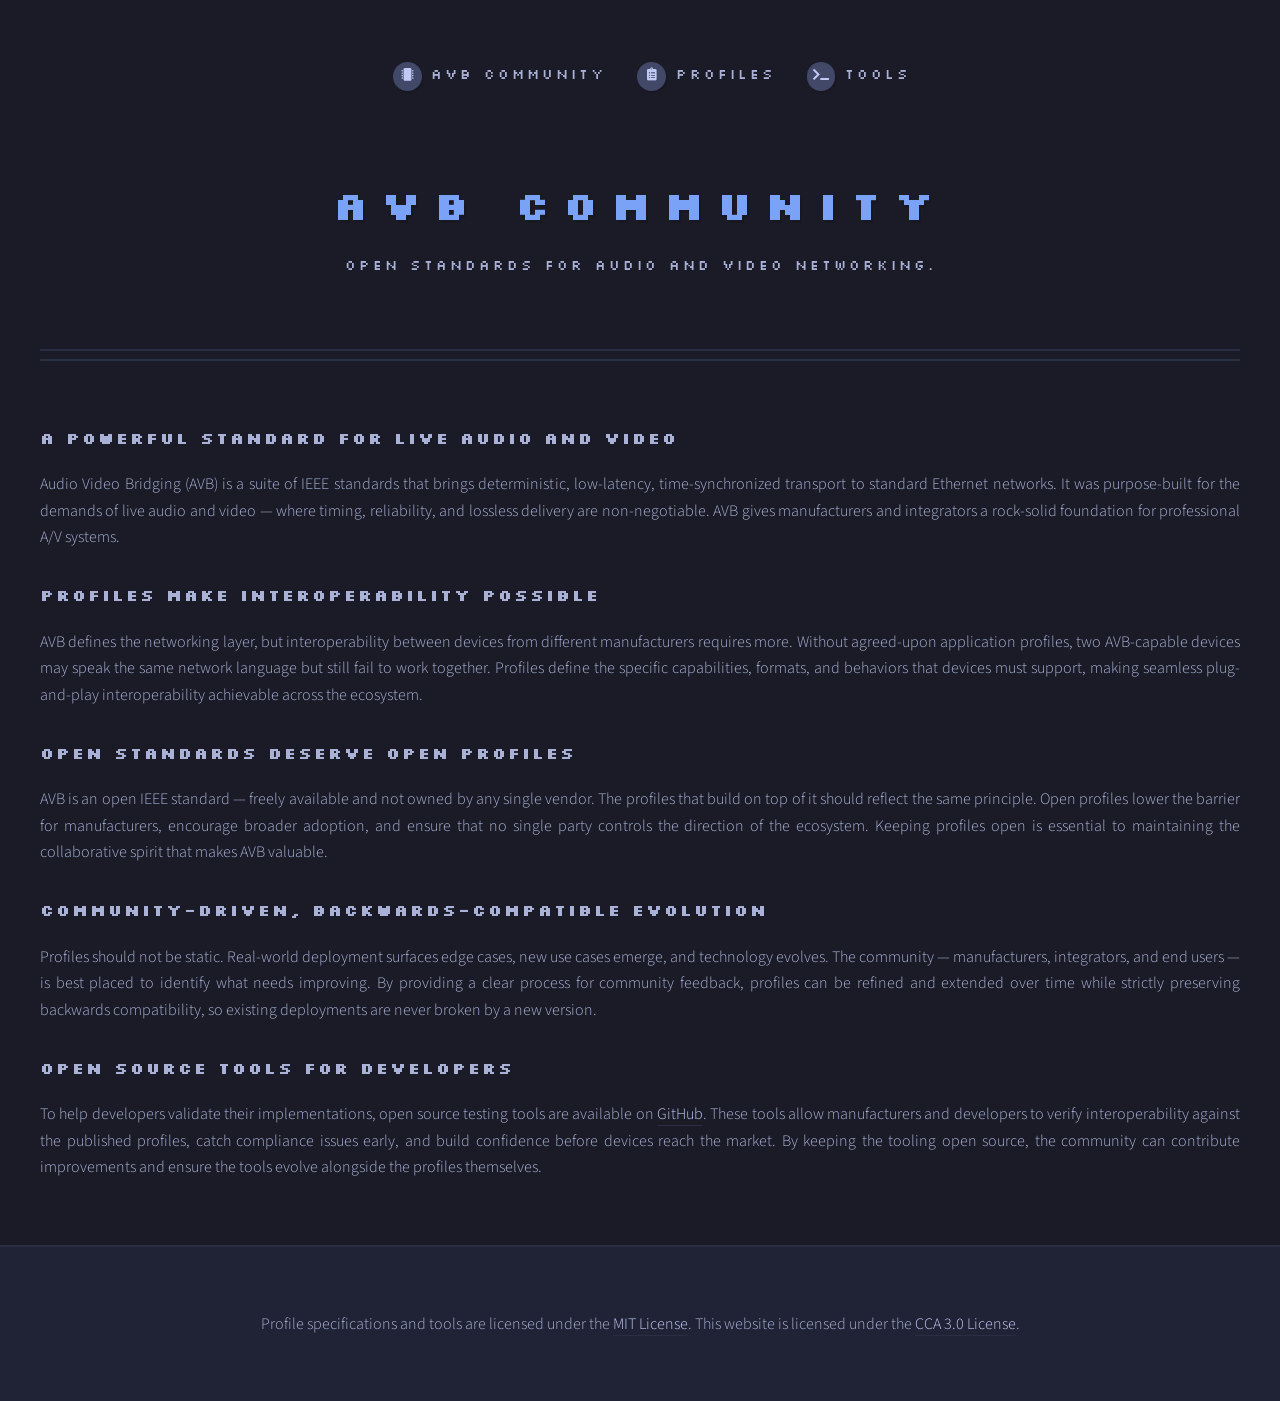
==== commit f032d474: "update: new design, home page initial text, framework for profiles and tools pages" ====
--- a/index.html
+++ b/index.html
@@ -1,366 +1,83 @@
-<!DOCTYPE HTML>
-<!--
-	CCA 3.0 license (html5up.net/license)
--->
-
-<html>
-	<head>
-		<title>AVB Community</title>
-		<meta charset="utf-8" />
-		<meta name="viewport" content="width=device-width, initial-scale=1, user-scalable=no" />
-		<link rel="stylesheet" href="assets/css/main.css" />
-	</head>
-	<body class="homepage is-preload">
-		<div id="page-wrapper">
-
-			<!-- Header -->
-				<section id="header">
-					<div class="container">
-
-						<!-- Logo -->
-							<h1 id="logo"><a href="index.html">Strongly Typed</a></h1>
-							<p>A responsive HTML5 site template. Manufactured by HTML5 UP.</p>
-
-						<!-- Nav -->
-							<nav id="nav">
-								<ul>
-									<li><a class="icon solid fa-home" href="index.html"><span>Introduction</span></a></li>
-									<li>
-										<a href="#" class="icon fa-chart-bar"><span>Dropdown</span></a>
-										<ul>
-											<li><a href="#">Lorem ipsum dolor</a></li>
-											<li><a href="#">Magna phasellus</a></li>
-											<li><a href="#">Etiam dolore nisl</a></li>
-											<li>
-												<a href="#">Phasellus consequat</a>
-												<ul>
-													<li><a href="#">Magna phasellus</a></li>
-													<li><a href="#">Etiam dolore nisl</a></li>
-													<li><a href="#">Phasellus consequat</a></li>
-												</ul>
-											</li>
-											<li><a href="#">Veroeros feugiat</a></li>
-										</ul>
-									</li>
-									<li><a class="icon solid fa-cog" href="left-sidebar.html"><span>Left Sidebar</span></a></li>
-									<li><a class="icon solid fa-retweet" href="right-sidebar.html"><span>Right Sidebar</span></a></li>
-									<li><a class="icon solid fa-sitemap" href="no-sidebar.html"><span>No Sidebar</span></a></li>
-								</ul>
-							</nav>
-
-					</div>
-				</section>
-
-			<!-- Features -->
-				<section id="features">
-					<div class="container">
-						<header>
-							<h2>Gentlemen, behold! This is <strong>Strongly Typed</strong>!</h2>
-						</header>
-						<div class="row aln-center">
-							<div class="col-4 col-6-medium col-12-small">
-
-								<!-- Feature -->
-									<section>
-										<a href="#" class="image featured"><img src="images/pic01.jpg" alt="" /></a>
-										<header>
-											<h3>Okay, so what is this?</h3>
-										</header>
-										<p>This is <strong>Strongly Typed</strong>, a free, fully responsive site template
-										by <a href="http://html5up.net">HTML5 UP</a>. Free for personal and commercial use under the
-										<a href="http://html5up.net/license">CCA 3.0 license</a>.</p>
-									</section>
-
-							</div>
-							<div class="col-4 col-6-medium col-12-small">
-
-								<!-- Feature -->
-									<section>
-										<a href="#" class="image featured"><img src="images/pic02.jpg" alt="" /></a>
-										<header>
-											<h3>Nice! What is HTML5 UP?</h3>
-										</header>
-										<p><a href="http://html5up.net">HTML5 UP</a> is a side project of <a href="http://twitter.com/ajlkn">AJ’s</a> (= me).
-										I started it as a way to both test my responsive tools and sharpen up my coding
-										and design skills a bit.</p>
-									</section>
-
-							</div>
-							<div class="col-4 col-6-medium col-12-small">
-
-								<!-- Feature -->
-									<section>
-										<a href="#" class="image featured"><img src="images/pic03.jpg" alt="" /></a>
-										<header>
-											<h3>What's this built with?</h3>
-										</header>
-										<p><strong>Responsive Tools</strong> is a simple set of tools for building responsive
-										sites and apps. All of my templates at <a href="http://html5up.net">HTML5 UP</a> are built using these tools.</p>
-									</section>
-
-							</div>
-							<div class="col-12">
-								<ul class="actions">
-									<li><a href="#" class="button icon solid fa-file">Tell Me More</a></li>
-								</ul>
-							</div>
-						</div>
-					</div>
-				</section>
-
-			<!-- Banner -->
-				<section id="banner">
-					<div class="container">
-						<p>Use this space for <strong>profound thoughts</strong>.<br />
-						Or an enormous ad. Whatever.</p>
-					</div>
-				</section>
-
-			<!-- Main -->
-				<section id="main">
-					<div class="container">
-						<div class="row">
-
-							<!-- Content -->
-								<div id="content" class="col-8 col-12-medium">
-
-									<!-- Post -->
-										<article class="box post">
-											<header>
-												<h2><a href="#">I don’t want to say <strong>it’s the aliens</strong> ...<br />
-												but it’s the aliens.</a></h2>
-											</header>
-											<a href="#" class="image featured"><img src="images/pic04.jpg" alt="" /></a>
-											<h3>I mean isn't it possible?</h3>
-											<p>Phasellus laoreet massa id justo mattis pharetra. Fusce suscipit
-											ligula vel quam viverra sit amet mollis tortor congue. Sed quis mauris
-											sit amet magna accumsan tristique. Curabitur leo nibh, rutrum eu malesuada
-											in, tristique at erat lorem ipsum dolor sit amet lorem ipsum sed consequat
-											magna tempus veroeros lorem sed tempus aliquam lorem ipsum veroeros
-											consequat magna tempus lorem ipsum consequat Phasellus laoreet massa id
-											justo mattis pharetra. Fusce suscipit ligula vel quam viverra sit amet
-											mollis tortor congue. Sed quis mauris sit amet magna accumsan tristique.
-											Curabitur leo nibh, rutrum eu malesuada in tristique.</p>
-											<ul class="actions">
-												<li><a href="#" class="button icon solid fa-file">Continue Reading</a></li>
-											</ul>
-										</article>
-
-									<!-- Post -->
-										<article class="box post">
-											<header>
-												<h2><a href="#">By the way, many thanks to <strong>regularjane</strong>
-												for these awesome demo photos</a></h2>
-											</header>
-											<a href="#" class="image featured"><img src="images/pic05.jpg" alt="" /></a>
-											<h3>You should probably check out her work</h3>
-											<p>Phasellus laoreet massa id justo mattis pharetra. Fusce suscipit
-											ligula vel quam viverra sit amet mollis tortor congue. Sed quis mauris
-											sit amet magna accumsan tristique. Curabitur leo nibh, rutrum eu malesuada
-											in, tristique at erat lorem ipsum dolor sit amet lorem ipsum sed consequat
-											consequat magna tempus lorem ipsum consequat Phasellus laoreet massa id
-											in, tristique at erat lorem ipsum dolor sit amet lorem ipsum sed consequat
-											magna tempus veroeros lorem sed tempus aliquam lorem ipsum veroeros
-											consequat magna tempus lorem ipsum consequat Phasellus laoreet massa id
-											justo mattis pharetra. Fusce suscipit ligula vel quam viverra sit amet
-											mollis tortor congue. Sed quis mauris sit amet magna accumsan tristique.
-											Curabitur leo nibh, rutrum malesuada.</p>
-											<p>Erat lorem ipsum veroeros consequat magna tempus lorem ipsum consequat
-											Phasellus laoreet massa id justo mattis pharetra. Fusce suscipit ligula
-											vel quam viverra sit amet mollis tortor congue. Sed quis mauris sit amet
-											magna accumsan tristique. Curabitur leo nibh, rutrum eu malesuada in,
-											tristique at erat. Curabitur leo nibh, rutrum eu malesuada in, tristique
-											at erat lorem ipsum dolor sit amet lorem ipsum sed consequat magna
-											tempus veroeros lorem sed tempus aliquam lorem ipsum veroeros consequat
-											magna tempus.</p>
-											<ul class="actions">
-												<li><a href="#" class="button icon solid fa-file">Continue Reading</a></li>
-											</ul>
-										</article>
-
-								</div>
-
-							<!-- Sidebar -->
-								<div id="sidebar" class="col-4 col-12-medium">
-
-									<!-- Excerpts -->
-										<section>
-											<ul class="divided">
-												<li>
-
-													<!-- Excerpt -->
-														<article class="box excerpt">
-															<header>
-																<span class="date">July 30</span>
-																<h3><a href="#">Just another post</a></h3>
-															</header>
-															<p>Lorem ipsum dolor odio facilisis convallis. Etiam non nunc vel est
-															suscipit convallis non id orci lorem ipsum sed magna consequat feugiat lorem dolore.</p>
-														</article>
-
-												</li>
-												<li>
-
-													<!-- Excerpt -->
-														<article class="box excerpt">
-															<header>
-																<span class="date">July 28</span>
-																<h3><a href="#">And another post</a></h3>
-															</header>
-															<p>Lorem ipsum dolor odio facilisis convallis. Etiam non nunc vel est
-															suscipit convallis non id orci lorem ipsum sed magna consequat feugiat lorem dolore.</p>
-														</article>
-
-												</li>
-												<li>
-
-													<!-- Excerpt -->
-														<article class="box excerpt">
-															<header>
-																<span class="date">July 24</span>
-																<h3><a href="#">One more post</a></h3>
-															</header>
-															<p>Lorem ipsum dolor odio facilisis convallis. Etiam non nunc vel est
-															suscipit convallis non id orci lorem ipsum sed magna consequat feugiat lorem dolore.</p>
-														</article>
-
-												</li>
-											</ul>
-										</section>
-
-									<!-- Highlights -->
-										<section>
-											<ul class="divided">
-												<li>
-
-													<!-- Highlight -->
-														<article class="box highlight">
-															<header>
-																<h3><a href="#">Something of note</a></h3>
-															</header>
-															<a href="#" class="image left"><img src="images/pic06.jpg" alt="" /></a>
-															<p>Phasellus sed laoreet massa id justo mattis pharetra. Fusce suscipit ligula vel quam
-															viverra sit amet mollis tortor congue magna lorem ipsum dolor et quisque ut odio facilisis
-															convallis. Etiam non nunc vel est suscipit convallis non id orci. Ut interdum tempus
-															facilisis convallis. Etiam non nunc vel est suscipit convallis non id orci.</p>
-															<ul class="actions">
-																<li><a href="#" class="button icon solid fa-file">Learn More</a></li>
-															</ul>
-														</article>
-
-												</li>
-												<li>
-
-													<!-- Highlight -->
-														<article class="box highlight">
-															<header>
-																<h3><a href="#">Something of less note</a></h3>
-															</header>
-															<a href="#" class="image left"><img src="images/pic07.jpg" alt="" /></a>
-															<p>Phasellus sed laoreet massa id justo mattis pharetra. Fusce suscipit ligula vel quam
-															viverra sit amet mollis tortor congue magna lorem ipsum dolor et quisque ut odio facilisis
-															convallis. Etiam non nunc vel est suscipit convallis non id orci. Ut interdum tempus
-															facilisis convallis. Etiam non nunc vel est suscipit convallis non id orci.</p>
-															<ul class="actions">
-																<li><a href="#" class="button icon solid fa-file">Learn More</a></li>
-															</ul>
-														</article>
-
-												</li>
-											</ul>
-										</section>
-
-								</div>
-
-						</div>
-					</div>
-				</section>
-
-			<!-- Footer -->
-				<section id="footer">
-					<div class="container">
-						<header>
-							<h2>Questions or comments? <strong>Get in touch:</strong></h2>
-						</header>
-						<div class="row">
-							<div class="col-6 col-12-medium">
-								<section>
-									<form method="post" action="#">
-										<div class="row gtr-50">
-											<div class="col-6 col-12-small">
-												<input name="name" placeholder="Name" type="text" />
-											</div>
-											<div class="col-6 col-12-small">
-												<input name="email" placeholder="Email" type="text" />
-											</div>
-											<div class="col-12">
-												<textarea name="message" placeholder="Message"></textarea>
-											</div>
-											<div class="col-12">
-												<a href="#" class="form-button-submit button icon solid fa-envelope">Send Message</a>
-											</div>
-										</div>
-									</form>
-								</section>
-							</div>
-							<div class="col-6 col-12-medium">
-								<section>
-									<p>Erat lorem ipsum veroeros consequat magna tempus lorem ipsum consequat Phaselamet
-									mollis tortor congue. Sed quis mauris sit amet magna accumsan tristique. Curabitur
-									leo nibh, rutrum eu malesuada.</p>
-									<div class="row">
-										<div class="col-6 col-12-small">
-											<ul class="icons">
-												<li class="icon solid fa-home">
-													1234 Somewhere Road<br />
-													Nashville, TN 00000<br />
-													USA
-												</li>
-												<li class="icon solid fa-phone">
-													(000) 000-0000
-												</li>
-												<li class="icon solid fa-envelope">
-													<a href="#">info@untitled.tld</a>
-												</li>
-											</ul>
-										</div>
-										<div class="col-6 col-12-small">
-											<ul class="icons">
-												<li class="icon brands fa-twitter">
-													<a href="#">@untitled</a>
-												</li>
-												<li class="icon brands fa-instagram">
-													<a href="#">instagram.com/untitled</a>
-												</li>
-												<li class="icon brands fa-dribbble">
-													<a href="#">dribbble.com/untitled</a>
-												</li>
-												<li class="icon brands fa-facebook-f">
-													<a href="#">facebook.com/untitled</a>
-												</li>
-											</ul>
-										</div>
-									</div>
-								</section>
-							</div>
-						</div>
-					</div>
-					<div id="copyright" class="container">
-						<ul class="links">
-							<li>&copy; Untitled. All rights reserved.</li><li>Design: <a href="http://html5up.net">HTML5 UP</a></li>
-						</ul>
-					</div>
-				</section>
-
-		</div>
-
-		<!-- Scripts -->
-			<script src="assets/js/jquery.min.js"></script>
-			<script src="assets/js/jquery.dropotron.min.js"></script>
-			<script src="assets/js/browser.min.js"></script>
-			<script src="assets/js/breakpoints.min.js"></script>
-			<script src="assets/js/util.js"></script>
-			<script src="assets/js/main.js"></script>
-
-	</body>
-</html>
+<!DOCTYPE HTML>
+<!--
+	CCA 3.0 license (modified from html5up.net)
+-->
+
+<html>
+	<head>
+		<title>AVB Community</title>
+		<meta charset="utf-8" />
+		<meta name="viewport" content="width=device-width, initial-scale=1, user-scalable=no" />
+		<link rel="preconnect" href="https://fonts.googleapis.com">
+	<link rel="preconnect" href="https://fonts.gstatic.com" crossorigin>
+	<link rel="stylesheet" href="assets/css/main.css" />
+	</head>
+	<body class="homepage is-preload">
+		<div id="page-wrapper">
+
+			<!-- Header -->
+				<section id="header">
+					<div class="container">
+
+						<!-- Logo -->
+							<h1 id="logo"><a href="index.html">AVB Community</a></h1>
+							<p>Open standards for audio and video networking.</p>
+
+						<!-- Nav -->
+							<nav id="nav">
+								<ul>
+									<li><a class="icon solid fa-microchip" href="index.html"><span>AVB Community</span></a></li>
+									<li><a class="icon solid fa-clipboard-list" href="profiles.html"><span>Profiles</span></a></li>
+									<li><a class="icon solid fa-terminal" href="tools.html"><span>Tools</span></a></li>
+								</ul>
+							</nav>
+
+					</div>
+				</section>
+
+			<!-- Main -->
+				<section id="main">
+					<div class="container">
+						<div id="content">
+
+							<article class="box post">
+
+								<h3>A powerful standard for live audio and video</h3>
+								<p>Audio Video Bridging (AVB) is a suite of IEEE standards that brings deterministic, low-latency, time-synchronized transport to standard Ethernet networks. It was purpose-built for the demands of live audio and video — where timing, reliability, and lossless delivery are non-negotiable. AVB gives manufacturers and integrators a rock-solid foundation for professional A/V systems.</p>
+
+								<h3>Profiles make interoperability possible</h3>
+								<p>AVB defines the networking layer, but interoperability between devices from different manufacturers requires more. Without agreed-upon application profiles, two AVB-capable devices may speak the same network language but still fail to work together. Profiles define the specific capabilities, formats, and behaviors that devices must support, making seamless plug-and-play interoperability achievable across the ecosystem.</p>
+
+								<h3>Open standards deserve open profiles</h3>
+								<p>AVB is an open IEEE standard — freely available and not owned by any single vendor. The profiles that build on top of it should reflect the same principle. Open profiles lower the barrier for manufacturers, encourage broader adoption, and ensure that no single party controls the direction of the ecosystem. Keeping profiles open is essential to maintaining the collaborative spirit that makes AVB valuable.</p>
+
+								<h3>Community-driven, backwards-compatible evolution</h3>
+								<p>Profiles should not be static. Real-world deployment surfaces edge cases, new use cases emerge, and technology evolves. The community — manufacturers, integrators, and end users — is best placed to identify what needs improving. By providing a clear process for community feedback, profiles can be refined and extended over time while strictly preserving backwards compatibility, so existing deployments are never broken by a new version.</p>
+							<h3>Open source tools for developers</h3>
+								<p>To help developers validate their implementations, open source testing tools are available on <a href="https://github.com/avbcommunity">GitHub</a>. These tools allow manufacturers and developers to verify interoperability against the published profiles, catch compliance issues early, and build confidence before devices reach the market. By keeping the tooling open source, the community can contribute improvements and ensure the tools evolve alongside the profiles themselves.</p>
+
+							</article>
+
+						</div>
+					</div>
+				</section>
+
+<!-- Footer -->
+				<section id="footer">
+					<div class="container">
+						<small>Profile specifications and tools are licensed under the <a href="https://opensource.org/licenses/MIT">MIT License</a>. This website is licensed under the <a href="https://creativecommons.org/licenses/by/3.0/">CCA 3.0 License</a>.</small>
+					</div>
+				</section>
+
+		</div>
+
+		<!-- Scripts -->
+			<script src="assets/js/jquery.min.js"></script>
+			<script src="assets/js/jquery.dropotron.min.js"></script>
+			<script src="assets/js/browser.min.js"></script>
+			<script src="assets/js/breakpoints.min.js"></script>
+			<script src="assets/js/util.js"></script>
+			<script src="assets/js/main.js"></script>
+
+	</body>
+</html>
--- a/assets/css/main.css
+++ b/assets/css/main.css
@@ -1,5 +1,6 @@
 @import url("fontawesome-all.min.css");
 @import url("https://fonts.googleapis.com/css?family=Source+Sans+Pro:300,400,600|Arvo:700");
+@import url("https://fonts.googleapis.com/css2?family=Silkscreen&display=block");
 
 /*
 	Strongly Typed by HTML5 UP
@@ -83,7 +84,7 @@
 	}
 
 	body {
-		background: #f0f0f0;
+		background: #1f2335;
 	}
 
 		body.is-preload *, body.is-preload *:before, body.is-preload *:after {
@@ -97,18 +98,30 @@
 			transition: none !important;
 		}
 
+	body.is-preload *, body.is-preload *:before, body.is-preload *:after {
+		-moz-animation: none !important;
+		-webkit-animation: none !important;
+		-ms-animation: none !important;
+		animation: none !important;
+		-moz-transition: none !important;
+		-webkit-transition: none !important;
+		-ms-transition: none !important;
+		transition: none !important;
+	}
+
 	body, input, textarea, select {
 		font-family: 'Source Sans Pro';
 		font-weight: 300;
-		color: #777;
+		color: #a9b1d6;
 		line-height: 1.65em;
 		font-size: 15pt;
 	}
 
 	h1, h2, h3, h4, h5, h6 {
+		font-family: 'Silkscreen', monospace;
 		font-weight: 600;
 		text-transform: uppercase;
-		color: #888;
+		color: #a9b1d6;
 	}
 
 	h1 a, h2 a, h3 a, h4 a, h5 a, h6 a {
@@ -136,9 +149,9 @@
 		-webkit-transition: color 0.25s ease-in-out, border-bottom-color 0.25s ease-in-out;
 		-ms-transition: color 0.25s ease-in-out, border-bottom-color 0.25s ease-in-out;
 		transition: color 0.25s ease-in-out, border-bottom-color 0.25s ease-in-out;
-		color: #666;
+		color: #c0caf5;
 		text-decoration: none;
-		border-bottom: solid 1px #ddd;
+		border-bottom: solid 1px #292e42;
 	}
 
 		a strong {
@@ -149,17 +162,17 @@
 		}
 
 		a:hover {
-			color: #ed786a;
+			color: #7aa2f7;
 			border-bottom-color: rgba(255, 255, 255, 0);
 		}
 
 			a:hover strong {
-				color: #ed786a;
+				color: #7aa2f7;
 			}
 
 	strong, b {
 		font-weight: 600;
-		color: #666;
+		color: #c0caf5;
 	}
 
 	em, i {
@@ -180,11 +193,11 @@
 
 	hr {
 		border: 0;
-		border-top: solid 1px #ddd;
+		border-top: solid 1px #292e42;
 	}
 
 	blockquote {
-		border-left: solid 0.5em #ddd;
+		border-left: solid 0.5em #292e42;
 		padding: 1em 0 1em 2em;
 		font-style: italic;
 	}
@@ -1486,7 +1499,7 @@
 		-ms-transition: opacity 0.25s ease-in-out;
 		transition: opacity 0.25s ease-in-out;
 		display: inline-block;
-		border: solid 6px #ebebeb !important;
+		border: solid 6px #292e42 !important;
 	}
 
 		.image:hover {
@@ -1565,7 +1578,7 @@
 
 		ul.links li {
 			display: inline;
-			border-left: solid 1px #d0d0d0;
+			border-left: solid 1px #292e42;
 			padding-left: 1em;
 			margin: 0 0 0 1em;
 		}
@@ -1603,7 +1616,7 @@
 	}
 
 		ul.divided li {
-			border-top: solid 2px #e5e5e5;
+			border-top: solid 2px #292e42;
 			padding-left: 0;
 			margin: 2.5em 0 0 0;
 			padding: 2.5em 0 0 0;
@@ -1634,8 +1647,8 @@
 				top: 2.6em;
 				display: block;
 				font-size: 0.8em;
-				background: #878787;
-				color: #e4e4e4;
+				background: #414868;
+				color: #c0caf5;
 				width: 2em;
 				height: 2em;
 				border-radius: 2em;
@@ -1657,7 +1670,7 @@
 	form label {
 		font-weight: 600;
 		text-transform: uppercase;
-		color: #888;
+		color: #a9b1d6;
 		display: block;
 		margin: 0 0 1em 0;
 	}
@@ -1674,7 +1687,7 @@
 		-webkit-appearance: none;
 		display: block;
 		border: 0;
-		background: #e8e8e8;
+		background: #24283b;
 		width: 100%;
 		box-shadow: inset 2px 2px 0px 0px rgba(0, 0, 0, 0.1);
 		border-radius: 4px;
@@ -1687,7 +1700,7 @@
 		form input[type="password"]:focus,
 		form select:focus,
 		form textarea:focus {
-			background: #f0f0f0;
+			background: #1f2335;
 		}
 
 	form textarea {
@@ -1695,20 +1708,20 @@
 	}
 
 	form ::-webkit-input-placeholder {
-		color: #555 !important;
+		color: #c0caf5 !important;
 		line-height: 1.35em;
 	}
 
 	form :-moz-placeholder {
-		color: #555 !important;
+		color: #c0caf5 !important;
 	}
 
 	form ::-moz-placeholder {
-		color: #555 !important;
+		color: #c0caf5 !important;
 	}
 
 	form :-ms-input-placeholder {
-		color: #555 !important;
+		color: #c0caf5 !important;
 	}
 
 	form ::-moz-focus-inner {
@@ -1722,7 +1735,7 @@
 	}
 
 		table tbody tr {
-			border-top: solid 1px #E5E5E5;
+			border-top: solid 1px #292e42;
 		}
 
 			table tbody tr:first-child {
@@ -1740,7 +1753,7 @@
 		}
 
 		table thead {
-			background: #878787;
+			background: #414868;
 			color: #fff;
 			font-weight: 400;
 			text-transform: uppercase;
@@ -1751,8 +1764,8 @@
 		}
 
 		table tfoot {
-			background: #F0F0F0;
-			border-top: solid 2px #E5E5E5;
+			background: #1f2335;
+			border-top: solid 2px #292e42;
 		}
 
 /* Button */
@@ -1769,12 +1782,13 @@
 		-webkit-appearance: none;
 		position: relative;
 		display: inline-block;
-		background: #ed786a;
+		background: #7aa2f7;
 		color: #fff !important;
 		text-transform: uppercase;
 		border-radius: 4px;
 		border: 0;
 		outline: 0;
+		font-family: 'Silkscreen', monospace;
 		font-size: 1em;
 		box-shadow: 0.125em 0.175em 0 0 rgba(0, 0, 0, 0.125);
 		font-weight: 600;
@@ -1800,7 +1814,7 @@
 		input[type="reset"]:hover,
 		button:hover,
 		.button:hover {
-			background: #fd887a;
+			background: #2ac3de;
 		}
 
 		input[type="button"]:active,
@@ -1808,7 +1822,7 @@
 		input[type="reset"]:active,
 		button:active,
 		.button:active {
-			background: #ed786a;
+			background: #7aa2f7;
 		}
 
 		input[type="button"].alt,
@@ -1816,7 +1830,7 @@
 		input[type="reset"].alt,
 		button.alt,
 		.button.alt {
-			background: #878787;
+			background: #414868;
 		}
 
 			input[type="button"].alt:hover,
@@ -1824,7 +1838,7 @@
 			input[type="reset"].alt:hover,
 			button.alt:hover,
 			.button.alt:hover {
-				background: #979797;
+				background: #565f89;
 			}
 
 			input[type="button"].alt:active,
@@ -1832,7 +1846,7 @@
 			input[type="reset"].alt:active,
 			button.alt:active,
 			.button.alt:active {
-				background: #878787;
+				background: #414868;
 			}
 
 /* Box */
@@ -1842,7 +1856,7 @@
 	}
 
 	.box.excerpt .date {
-		background: #878787;
+		background: #414868;
 		color: #fff;
 		font-weight: 400;
 		text-transform: uppercase;
@@ -1904,20 +1918,20 @@
 	#header {
 		position: relative;
 		position: relative;
-		background: #fff;
+		background: #1a1b26;
 		text-align: center;
 	}
 
 		#header > .container {
 			padding: 14em 0 7em 0;
-			border-bottom: solid 2px #e5e5e5;
-			box-shadow: inset 0px -8px 0px 0px #fff, inset 0px -10px 0px 0px #e5e5e5;
+			border-bottom: solid 2px #292e42;
+			box-shadow: inset 0px -8px 0px 0px #1a1b26, inset 0px -10px 0px 0px #292e42;
 		}
 
 		#header h1 {
-			font-family: 'Arvo';
+			font-family: 'Silkscreen', monospace;
 			font-weight: 700;
-			color: #ed786a;
+			color: #7aa2f7;
 			text-shadow: 0.05em 0.075em 0 rgba(0, 0, 0, 0.1);
 			font-size: 3em;
 			letter-spacing: 13px;
@@ -1928,9 +1942,10 @@
 			}
 
 		#header p {
+			font-family: 'Silkscreen', monospace;
 			text-transform: uppercase;
 			font-weight: 400;
-			color: #888;
+			color: #a9b1d6;
 			margin: 2.5em 0 0 0;
 			font-size: 0.85em;
 			letter-spacing: 3px;
@@ -1957,19 +1972,20 @@
 			}
 
 			#nav > ul > li > a {
+				font-family: 'Silkscreen', monospace;
 				border: 0;
 				text-decoration: none;
 				text-transform: uppercase;
 				font-weight: 400;
-				color: #777;
+				color: #a9b1d6;
 				outline: 0;
 				display: block;
 			}
 
 				#nav > ul > li > a:before {
 					display: inline-block;
-					background: #878787;
-					color: #e4e4e4;
+					background: #414868;
+					color: #c0caf5;
 					width: 2.25em;
 					font-size: 0.8em;
 					height: 2.25em;
@@ -2001,21 +2017,21 @@
 
 			#nav > ul > li.active > a:before,
 			#nav > ul > li:hover > a:before {
-				background: #ED786A;
+				background: #7AA2F7;
 				color: #fff;
 			}
 
 			#nav > ul > li.active > a > span,
 			#nav > ul > li:hover > a > span {
-				color: #ED786A;
+				color: #7AA2F7;
 			}
 
 	.dropotron {
 		text-align: left;
-		border: solid 1px #e5e5e5;
+		border: solid 1px #292e42;
 		border-radius: 4px;
-		background: #fff;
-		background: rgba(255, 255, 255, 0.965);
+		background: #1a1b26;
+		background: rgba(31, 35, 53, 0.965);
 		box-shadow: 0px 2px 2px 0px rgba(0, 0, 0, 0.1);
 		padding: 0.75em 0 0.5em 0;
 		min-width: 12em;
@@ -2037,7 +2053,7 @@
 				top: calc(-0.75em + 1px);
 				border-left: solid 0.75em rgba(255, 255, 255, 0);
 				border-right: solid 0.75em rgba(255, 255, 255, 0);
-				border-bottom: solid 0.75em #fff;
+				border-bottom: solid 0.75em #1f2335;
 			}
 
 			.dropotron.level-0:before {
@@ -2048,14 +2064,14 @@
 				top: -0.75em;
 				border-left: solid 0.75em rgba(255, 255, 255, 0);
 				border-right: solid 0.75em rgba(255, 255, 255, 0);
-				border-bottom: solid 0.75em #ccc;
+				border-bottom: solid 0.75em #292e42;
 			}
 
 		.dropotron span, .dropotron a {
 			display: block;
 			padding: 0.3em 1em 0.3em 1em;
 			border: 0;
-			border-top: solid 1px #f0f0f0;
+			border-top: solid 1px #292e42;
 			outline: 0;
 		}
 
@@ -2074,7 +2090,7 @@
 				-webkit-transition: color 0.25s ease-in-out, border-bottom-color 0.25s ease-in-out;
 				-ms-transition: color 0.25s ease-in-out, border-bottom-color 0.25s ease-in-out;
 				transition: color 0.25s ease-in-out, border-bottom-color 0.25s ease-in-out;
-				color: #ed786a;
+				color: #7aa2f7;
 			}
 
 /* Features */
@@ -2082,7 +2098,7 @@
 	#features {
 		position: relative;
 		overflow: hidden;
-		background: #fff;
+		background: #1a1b26;
 		text-align: center;
 		padding: 6em 0;
 	}
@@ -2100,11 +2116,11 @@
 	#banner {
 		position: relative;
 		overflow: hidden;
-		background: #fff;
+		background: #1a1b26;
 		color: #fff;
 		text-align: center;
-		border-top: solid 2px #e5e5e5;
-		border-bottom: solid 2px #e5e5e5;
+		border-top: solid 2px #292e42;
+		border-bottom: solid 2px #292e42;
 		box-shadow: inset 0px -8px 0px 0px #fff, inset 0px 8px 0px 0px #fff;
 		position: relative;
 		text-transform: uppercase;
@@ -2159,16 +2175,17 @@
 	#main {
 		position: relative;
 		overflow: hidden;
-		background: #fff;
+		background: #1a1b26;
 		padding: 6em 0;
+		min-height: 60vh;
 	}
 
 /* Content */
 
 	#content > section,
 	#content > article {
-		border-top: solid 2px #e5e5e5;
-		box-shadow: inset 0px 8px 0px 0px #fff, inset 0px 10px 0px 0px #e5e5e5;
+		border-top: solid 2px #292e42;
+		box-shadow: inset 0px 8px 0px 0px #1a1b26, inset 0px 10px 0px 0px #292e42;
 		margin: 5em 0 0 0;
 		padding: 5em 0 0 0;
 	}
@@ -2185,8 +2202,8 @@
 
 	#sidebar > section,
 	#sidebar > article {
-		border-top: solid 2px #e5e5e5;
-		box-shadow: inset 0px 8px 0px 0px #fff, inset 0px 10px 0px 0px #e5e5e5;
+		border-top: solid 2px #292e42;
+		box-shadow: inset 0px 8px 0px 0px #1a1b26, inset 0px 10px 0px 0px #292e42;
 		margin: 5em 0 0 0;
 		padding: 5em 0 0 0;
 	}
@@ -2199,14 +2216,59 @@
 			padding: 0;
 		}
 
+/* No-sidebar layout adjustments */
+
+	.no-sidebar #main {
+		padding-top: 3em;
+	}
+
+/* Profile Tabs */
+
+	#profile-content {
+		margin-top: 1.5em;
+	}
+
+	#profile-nav {
+		display: flex;
+		justify-content: center;
+		gap: 0.5em;
+		margin-top: 1.25em;
+		flex-wrap: wrap;
+	}
+
+	.profile-tab {
+		font-family: 'Silkscreen', monospace;
+		font-size: 0.65em;
+		text-transform: uppercase;
+		letter-spacing: 2px;
+		padding: 0.5em 1em;
+		border: solid 1px #292e42;
+		color: #565f89 !important;
+		text-decoration: none;
+		background: transparent;
+		transition: color 0.2s, background 0.2s;
+	}
+
+		.profile-tab:hover {
+			color: #c0caf5 !important;
+			background: #1f2335;
+		}
+
+		.profile-tab.active {
+			color: #7aa2f7 !important;
+			background: #1f2335;
+			border-color: #7aa2f7;
+		}
+
 /* Footer */
 
 	#footer {
 		position: relative;
 		overflow: hidden;
-		border-top: solid 2px #e5e5e5;
-		background: #f0f0f0;
+		border-top: solid 2px #292e42;
+		background: #1f2335;
 		padding: 6em 0 8em 0;
+		text-align: center;
 	}
 
 		#footer form input[type="text"],
@@ -2214,7 +2276,7 @@
 		#footer form input[type="password"],
 		#footer form select,
 		#footer form textarea {
-			background: #f7f7f7;
+			background: #1f2335;
 		}
 
 			#footer form input[type="text"]:focus,
@@ -2222,7 +2284,7 @@
 			#footer form input[type="password"]:focus,
 			#footer form select:focus,
 			#footer form textarea:focus {
-				background: #fff;
+				background: #1a1b26;
 			}
 
 		#footer h2 {
@@ -2232,7 +2294,7 @@
 /* Copyright */
 
 	#copyright {
-		border-top: solid 2px #e5e5e5;
+		border-top: solid 2px #292e42;
 		text-align: center;
 		margin-top: 6em;
 		padding-top: 4em;
@@ -2387,6 +2449,7 @@
 				top: 0;
 				width: 100%;
 				z-index: 10001;
+				background: transparent;
 			}
 
 				#titleBar .toggle {
@@ -2419,16 +2482,17 @@
 						display: block;
 						width: 60px;
 						height: 40px;
-						background: rgba(232, 232, 232, 0.9);
-						border-radius: 4px;
+						background: #1a1b26;
+						border: solid 1px #292e42;
+						border-radius: 3px;
 						position: absolute;
 						left: 5px;
 						top: 5px;
-						box-shadow: 0.125em 0.125em 0 0 rgba(0, 0, 0, 0.15);
+						box-shadow: none;
 						text-align: center;
 						line-height: 40px;
 						font-size: 18px;
-						color: #aaa;
+						color: #7aa2f7;
 					}
 
 					#titleBar .toggle:active:before {
@@ -2456,33 +2520,40 @@
 				top: 0;
 				width: 275px;
 				z-index: 10002;
-				background: #444;
-				border-right: solid 2px #3c3c3c;
+				background: #13141c;
+				border-right: solid 1px #292e42;
+				font-family: 'Silkscreen', monospace;
 				font-weight: 400;
 				text-transform: uppercase;
-				color: #888;
+				color: #a9b1d6;
 				letter-spacing: 2px;
-				font-size: 0.85em;
+				font-size: 0.7em;
 			}
 
 				#navPanel .link {
 					display: block;
-					color: #ddd;
+					color: #a9b1d6;
 					text-decoration: none;
 					height: 44px;
 					line-height: 44px;
 					border: 0;
-					border-top: solid 1px #3c3c3c;
+					border-top: solid 1px #292e42;
 					padding: 0 1em 0 1em;
-				}
+					transition: color 0.2s, background 0.2s;
+				}
+
+					#navPanel .link:hover {
+						color: #c0caf5;
+						background: #1f2335;
+					}
 
 					#navPanel .link:first-child {
 						border-top: 0;
 					}
 
 					#navPanel .link.depth-0 {
-						font-weight: 600;
-						color: #fff;
+						font-weight: 400;
+						color: #7aa2f7;
 					}
 
 				#navPanel .indent-1 {
@@ -2511,7 +2582,7 @@
 				}
 
 				#navPanel .depth-0 {
-					color: #fff;
+					color: #7aa2f7;
 				}
 
 			body.navPanel-visible #page-wrapper {
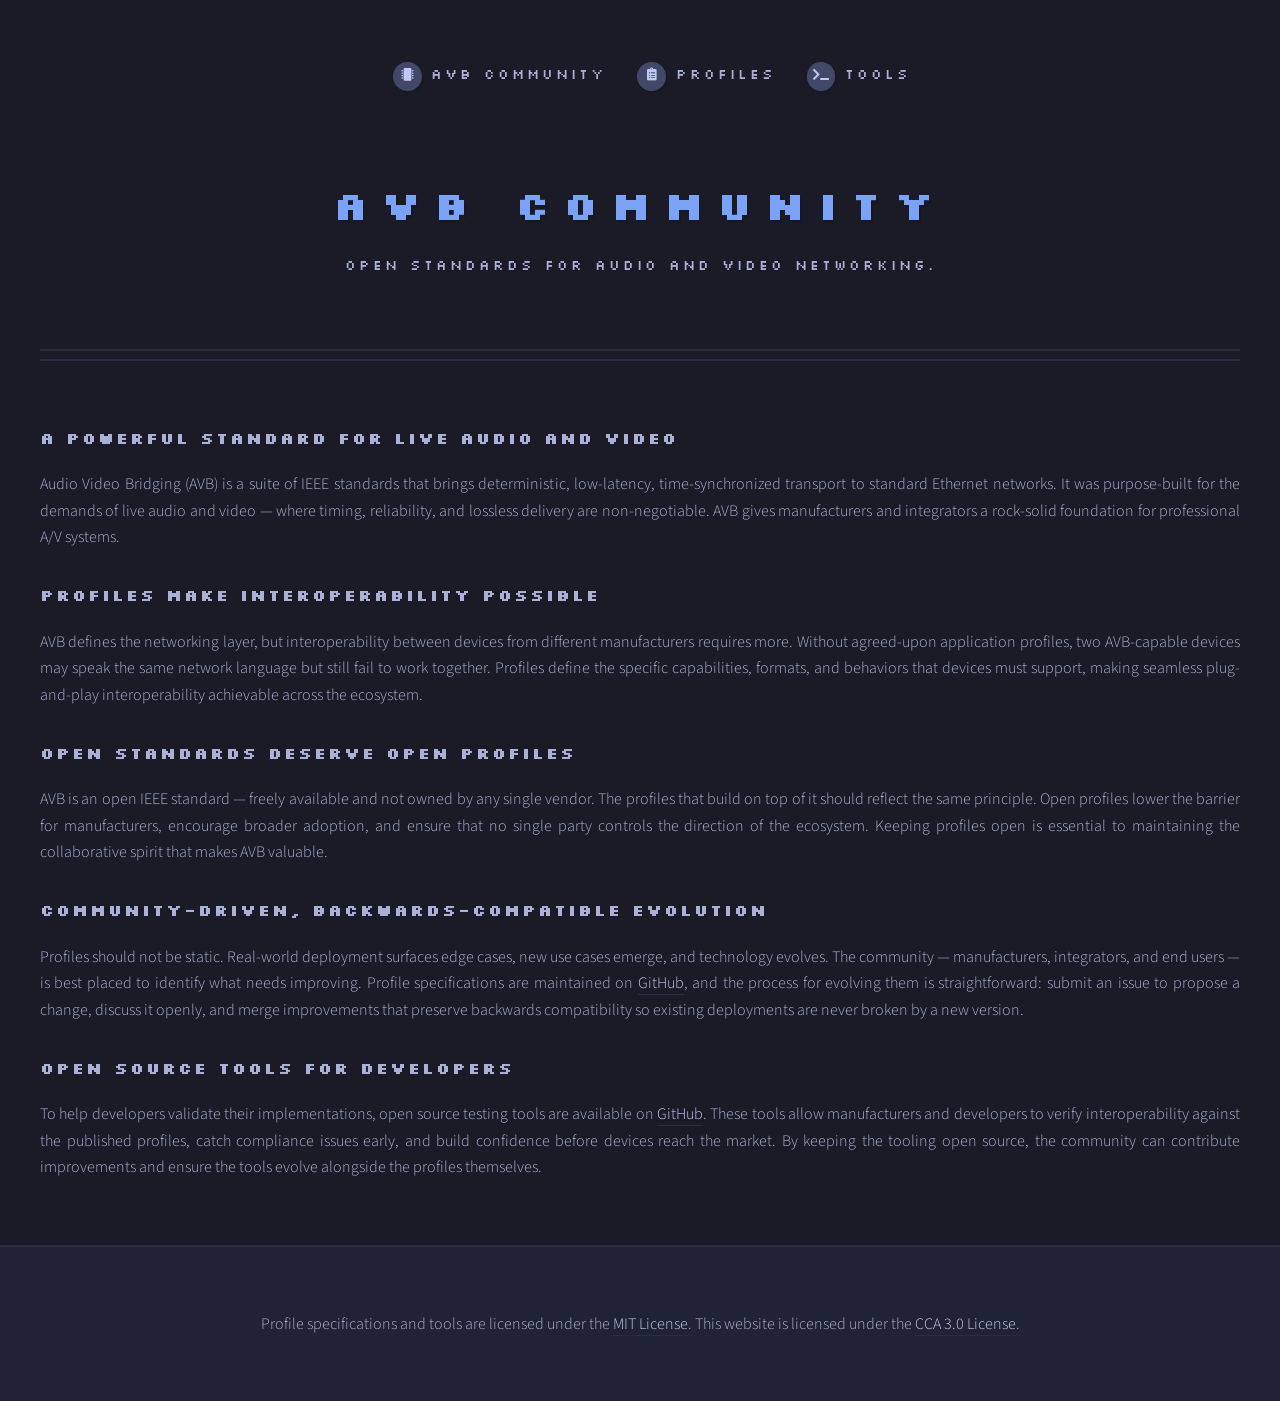
==== commit 9b866ad2: "update: home text" ====
--- a/index.html
+++ b/index.html
@@ -52,7 +52,7 @@
 								<p>AVB is an open IEEE standard — freely available and not owned by any single vendor. The profiles that build on top of it should reflect the same principle. Open profiles lower the barrier for manufacturers, encourage broader adoption, and ensure that no single party controls the direction of the ecosystem. Keeping profiles open is essential to maintaining the collaborative spirit that makes AVB valuable.</p>
 
 								<h3>Community-driven, backwards-compatible evolution</h3>
-								<p>Profiles should not be static. Real-world deployment surfaces edge cases, new use cases emerge, and technology evolves. The community — manufacturers, integrators, and end users — is best placed to identify what needs improving. By providing a clear process for community feedback, profiles can be refined and extended over time while strictly preserving backwards compatibility, so existing deployments are never broken by a new version.</p>
+								<p>Profiles should not be static. Real-world deployment surfaces edge cases, new use cases emerge, and technology evolves. The community — manufacturers, integrators, and end users — is best placed to identify what needs improving. Profile specifications are maintained on <a href="https://github.com/avbcommunity/profiles">GitHub</a>, and the process for evolving them is straightforward: submit an issue to propose a change, discuss it openly, and merge improvements that preserve backwards compatibility so existing deployments are never broken by a new version.</p>
 							<h3>Open source tools for developers</h3>
 								<p>To help developers validate their implementations, open source testing tools are available on <a href="https://github.com/avbcommunity">GitHub</a>. These tools allow manufacturers and developers to verify interoperability against the published profiles, catch compliance issues early, and build confidence before devices reach the market. By keeping the tooling open source, the community can contribute improvements and ensure the tools evolve alongside the profiles themselves.</p>
 
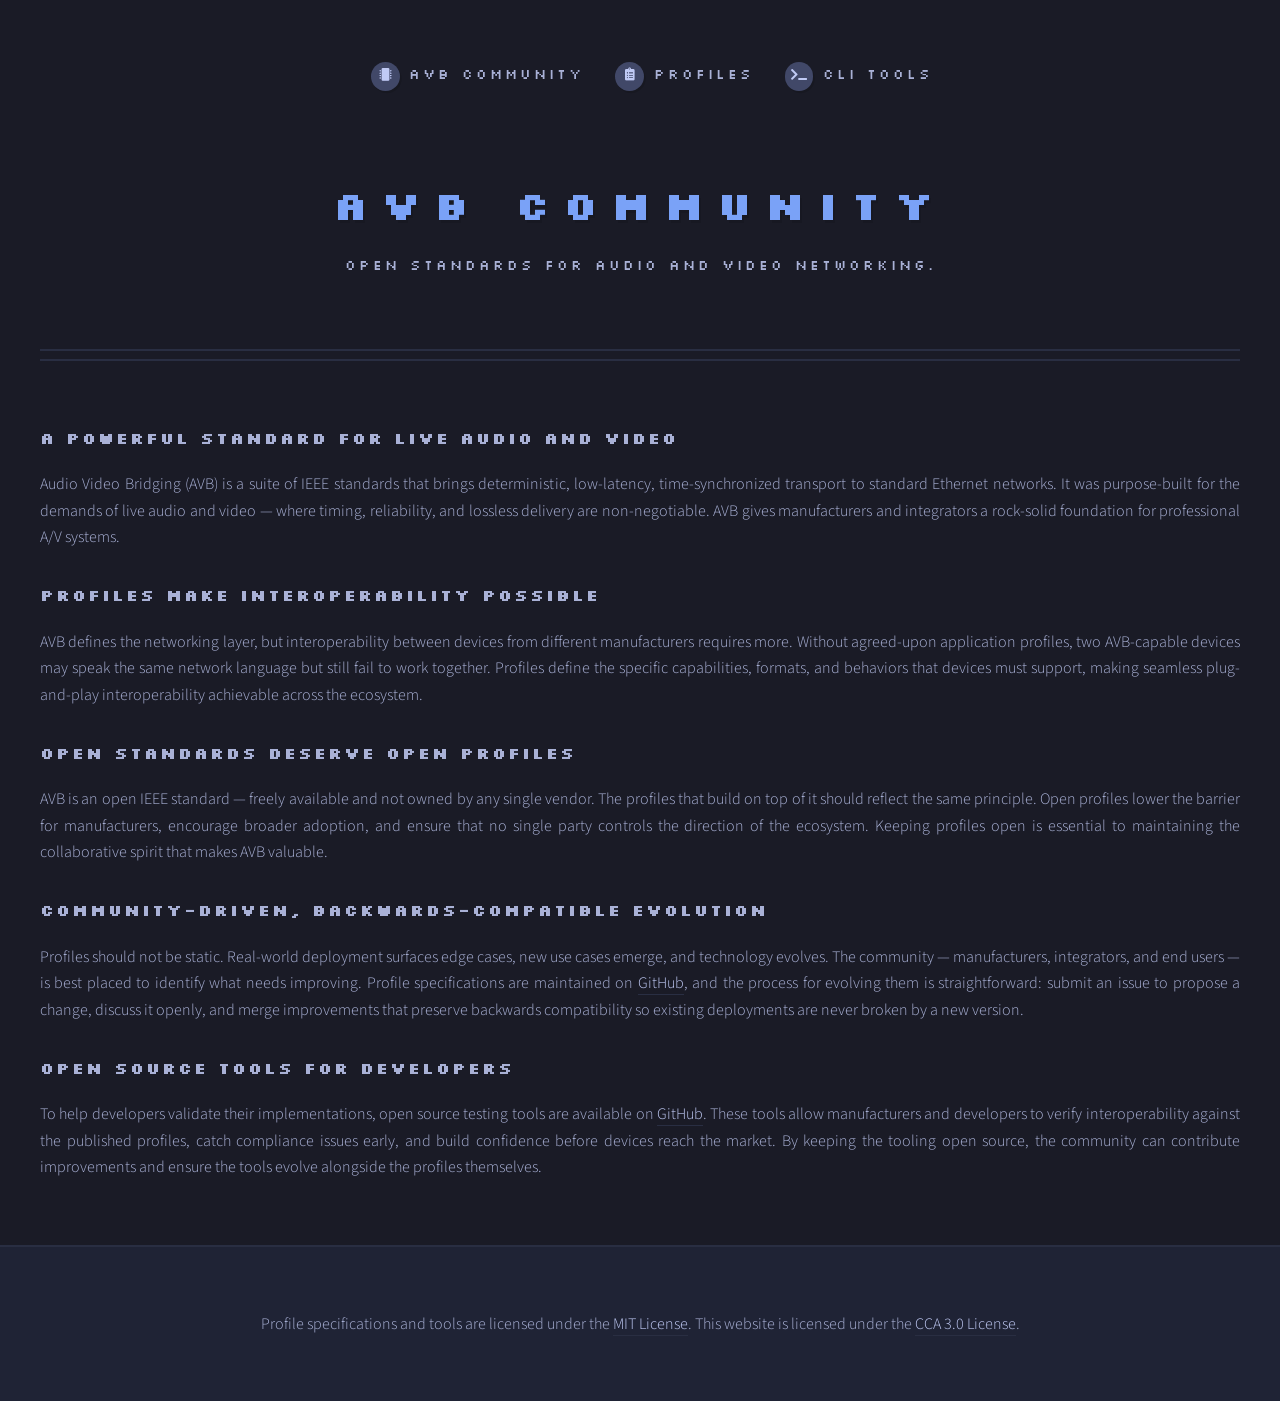
==== commit c12a4b7c: "update: cli tools page" ====
--- a/index.html
+++ b/index.html
@@ -28,7 +28,7 @@
 								<ul>
 									<li><a class="icon solid fa-microchip" href="index.html"><span>AVB Community</span></a></li>
 									<li><a class="icon solid fa-clipboard-list" href="profiles.html"><span>Profiles</span></a></li>
-									<li><a class="icon solid fa-terminal" href="tools.html"><span>Tools</span></a></li>
+									<li><a class="icon solid fa-terminal" href="cli_tools.html"><span>CLI Tools</span></a></li>
 								</ul>
 							</nav>
 
